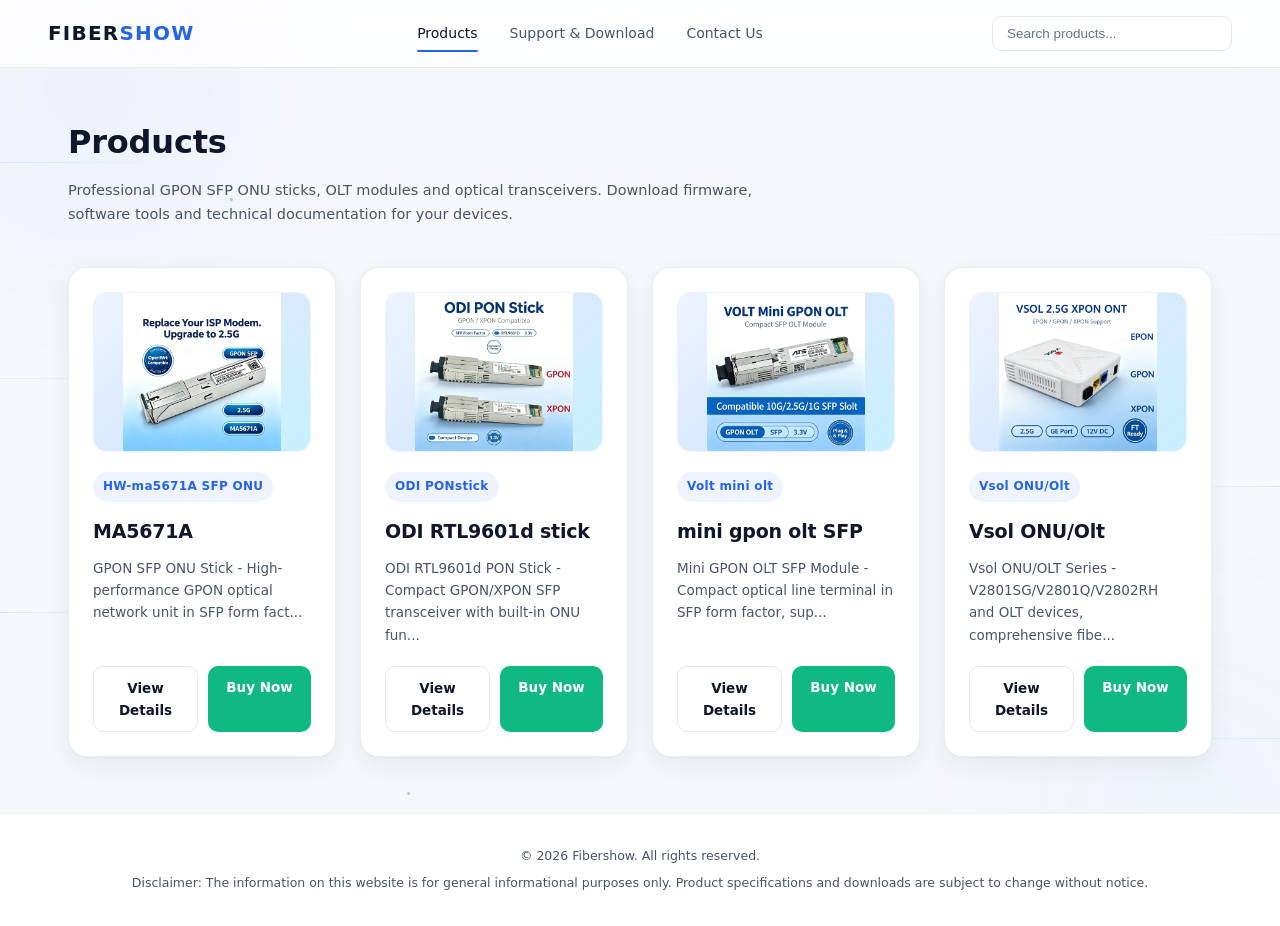
==== index.html @ d27d1569 "Update index.html" ====
<!DOCTYPE html>
<html lang="en">
<head>
    <meta charset="UTF-8" />
    <meta name="viewport" content="width=device-width, initial-scale=1.0" />
    <title>Fibershow - Optical Networking Products & Downloads</title>
    <meta name="description" content="Fibershow provides high-performance optical networking equipment, GPON SFP ONU sticks, OLT modules, firmware, software tools and technical documentation." />
    <meta name="keywords" content="GPON, SFP ONU, OLT, optical network, fiber optic, MA5671A, ODI, VOLT, Vsol" />
    <link rel="stylesheet" href="style.css" />
</head>

<body>
    <div class="fiber-bg">
        <div class="fiber-line line-1"></div>
        <div class="fiber-line line-2"></div>
        <div class="fiber-line line-3"></div>
        <div class="fiber-line line-4"></div>
        <div class="fiber-line line-5"></div>
        <div class="fiber-line line-6"></div>
        <div class="flash-dot dot-1"></div>
        <div class="flash-dot dot-2"></div>
        <div class="flash-dot dot-3"></div>
        <div class="flash-dot dot-4"></div>
        <div class="flash-dot dot-5"></div>
        <div class="flash-dot dot-6"></div>
        <div class="flash-dot dot-7"></div>
        <div class="flash-dot dot-8"></div>
    </div>

    <header>
        <div class="logo">FIBER<span>SHOW</span></div>
        <nav>
            <a onclick="switchView('products')" id="nav-products" class="active">Products</a>
            <a onclick="switchView('support')" id="nav-support">Support & Download</a>
            <a onclick="switchView('contact')" id="nav-contact">Contact Us</a>
        </nav>
        <div class="header-search-wrap">
            <input type="text" id="product-search" class="search-bar" placeholder="Search products..." />
        </div>
    </header>

    <main>
        <section id="view-products" class="view-section active">
            <div class="page-title-block">
                <h1>Products</h1>
                <p>Professional GPON SFP ONU sticks, OLT modules and optical transceivers. Download firmware, software tools and technical documentation for your devices.</p>
            </div>
            <div id="product-grid" class="product-grid"></div>
        </section>

        <section id="view-support" class="view-section">
            <div class="page-title-block">
                <h1>Support & Downloads</h1>
                <p>Access firmware updates, drivers, manuals, and technical documentation for your devices.</p>
            </div>
            <div id="support-grid" class="support-grid"></div>
        </section>

        <section id="view-contact" class="view-section">
            <div class="page-title-block">
                <h1>Contact Us</h1>
                <p>For business inquiries, technical support, or after-sales service, please reach out through the following channels.</p>
            </div>
            <div class="contact-container">
                <div class="contact-block">
                    <h3>Technical Support</h3>
                    <p>Email: <a href="mailto:1154246242@qq.com">1154246242@qq.com</a></p>
                </div>
                <div class="contact-block">
                    <h3>Business & Sales</h3>
                    <p>Email: <a href="mailto:896884964@qq.com">896884964@qq.com</a></p>
                    <!<p>WhatsApp: water9626</p>>
                    <p>Working hours: Mon-Fri, 9:00 AM - 6:00 PM (UTC+8)</p>
                </div>
            </div>
        </section>
    </main>

    <div class="modal-overlay" id="product-modal" onclick="closeModalOnOverlay(event)">
        <div class="modal">
            <div class="modal-header">
                <div>
                    <h2 id="modal-title"></h2>
                    <span class="modal-category" id="modal-category"></span>
                </div>
                <button class="modal-close" onclick="closeModal()">✕</button>
            </div>
            <div class="modal-body" id="modal-body"></div>
        </div>
    </div>

    <button class="back-to-top" id="backToTop" onclick="window.scrollTo({top:0,behavior:'smooth'})">↑</button>

    <footer>
        <p>&copy; 2026 Fibershow. All rights reserved.</p>
        <p>Disclaimer: The information on this website is for general informational purposes only. Product specifications and downloads are subject to change without notice.</p>
    </footer>

    <script src="script.js"></script>
</body>
</html>
---- style.css ----
:root {
    --bg-page: #ffffff;
    --bg-page-2: #f5f7fb;
    --card-bg: #ffffff;
    --card-border: rgba(226, 232, 240, 0.8);
    --text-main: #0f172a;
    --text-muted: #475569;
    --text-small: #64748b;
    --accent-blue: #2563eb;
    --accent-blue-hover: #1d4ed8;
    --accent-cyan: #06b6d4;
    --accent-green: #10b981;
    --accent-green-hover: #059669;
    --header-bg: rgba(255, 255, 255, 0.82);
    --shadow-card: 0 1px 2px rgba(15, 23, 42, 0.04), 0 8px 24px rgba(15, 23, 42, 0.06);
    --shadow-hover: 0 10px 30px rgba(37, 99, 235, 0.12);
}

* { margin: 0; padding: 0; box-sizing: border-box; }

body {
    font-family: system-ui, -apple-system, sans-serif;
    background: var(--bg-page-2);
    color: var(--text-main);
    line-height: 1.65;
    min-height: 100vh;
    display: flex;
    flex-direction: column;
    overflow-x: hidden;
}

.fiber-bg {
    position: fixed;
    inset: 0;
    z-index: -1;
    pointer-events: none;
    overflow: hidden;
}

.fiber-bg::before,
.fiber-bg::after {
    content: "";
    position: absolute;
    width: 420px;
    height: 420px;
    border-radius: 50%;
    filter: blur(110px);
    opacity: 0.08;
}
.fiber-bg::before {
    background: radial-gradient(circle, var(--accent-blue), transparent 65%);
    top: -120px; left: -120px;
}
.fiber-bg::after {
    background: radial-gradient(circle, var(--accent-cyan), transparent 65%);
    bottom: -120px; right: -120px;
}

.fiber-line {
    position: absolute;
    height: 1px;
    border-radius: 2px;
    opacity: 0.12;
    background: linear-gradient(90deg, transparent, var(--accent-blue), transparent);
    animation: fiberFlash 6s ease-in-out infinite;
}
.fiber-line.line-1 { top: 18%; left: -180px; width: 340px; animation-delay: 0s; }
.fiber-line.line-2 { top: 42%; left: -120px; width: 280px; opacity: 0.08; animation-delay: 1.2s; }
.fiber-line.line-3 { top: 68%; left: -160px; width: 320px; animation-delay: 2.4s; }
.fiber-line.line-4 { top: 26%; right: -200px; width: 300px; opacity: 0.09; animation-delay: 0.6s; }
.fiber-line.line-5 { top: 54%; right: -140px; width: 260px; animation-delay: 1.8s; }
.fiber-line.line-6 { top: 82%; right: -180px; width: 340px; opacity: 0.1; animation-delay: 3s; }

@keyframes fiberFlash {
    0%, 100% { opacity: 0.06; transform: scaleX(0.9); }
    50% { opacity: 0.18; transform: scaleX(1.08); }
}

.flash-dot {
    position: absolute;
    width: 3px;
    height: 3px;
    border-radius: 50%;
    background: var(--accent-blue);
    opacity: 0.35;
    box-shadow: 0 0 10px rgba(37, 99, 235, 0.4);
    animation: dotFlash 4s ease-in-out infinite;
}
.flash-dot.dot-1 { top: 22%; left: 18%; animation-delay: 0s; }
.flash-dot.dot-2 { top: 46%; left: 42%; background: var(--accent-cyan); box-shadow: 0 0 10px rgba(6, 182, 212, 0.4); animation-delay: 0.8s; }
.flash-dot.dot-3 { top: 72%; left: 66%; background: var(--accent-blue); animation-delay: 1.6s; }
.flash-dot.dot-4 { top: 34%; right: 22%; background: var(--accent-green); box-shadow: 0 0 10px rgba(16, 185, 129, 0.4); animation-delay: 2.4s; }
.flash-dot.dot-5 { top: 60%; right: 44%; background: var(--accent-cyan); animation-delay: 1.2s; }
.flash-dot.dot-6 { top: 88%; right: 68%; background: var(--accent-blue); animation-delay: 2s; }
.flash-dot.dot-7 { top: 30%; left: 32%; background: var(--accent-green); animation-delay: 0.4s; }
.flash-dot.dot-8 { top: 58%; left: 54%; background: var(--accent-blue); animation-delay: 2.8s; }

@keyframes dotFlash {
    0%, 100% { transform: scale(0.6); opacity: 0.2; }
    50% { transform: scale(1.3); opacity: 0.55; }
}

a { color: var(--accent-blue); text-decoration: none; transition: color 0.2s ease; }
a:hover { color: var(--accent-blue-hover); }

header {
    display: grid;
    grid-template-columns: 140px 1fr 240px;
    align-items: center;
    gap: 24px;
    padding: 16px 48px;
    background: var(--header-bg);
    backdrop-filter: blur(14px);
    border-bottom: 1px solid rgba(226, 232, 240, 0.9);
    position: sticky;
    top: 0;
    z-index: 1000;
}
.logo {
    font-weight: 700;
    font-size: 20px;
    letter-spacing: 1.2px;
    color: var(--text-main);
}
.logo span { color: var(--accent-blue); }

nav { display: flex; justify-content: center; gap: 32px; }
nav a {
    font-weight: 500;
    font-size: 14px;
    color: var(--text-muted);
    cursor: pointer;
    position: relative;
    padding: 6px 0;
}
nav a:hover { color: var(--text-main); }
nav a.active { color: var(--text-main); }
nav a.active::after {
    content: "";
    position: absolute;
    left: 0; bottom: -1px;
    width: 100%;
    height: 2px;
    background: var(--accent-blue);
    border-radius: 2px;
}

.header-search-wrap { width: 100%; }
.search-bar {
    width: 100%;
    padding: 9px 14px;
    background: #ffffff;
    border: 1px solid #e2e8f0;
    border-radius: 10px;
    color: var(--text-main);
    font-size: 13.5px;
    transition: all 0.2s ease;
}
.search-bar::placeholder { color: var(--text-small); }
.search-bar:focus {
    outline: none;
    border-color: var(--accent-blue);
    box-shadow: 0 0 0 3px rgba(37, 99, 235, 0.12);
}

main {
    flex: 1;
    padding: 48px 48px 56px;
    max-width: 1240px;
    margin: 0 auto;
    width: 100%;
}
.view-section { display: none; animation: fadeIn 0.3s ease both; }
.view-section.active { display: block; }
@keyframes fadeIn {
    from { opacity: 0; transform: translateY(6px); }
    to { opacity: 1; transform: translateY(0); }
}

h1, h2, h3 { color: var(--text-main); letter-spacing: -0.2px; }
h1 { font-size: 32px; font-weight: 700; margin-bottom: 10px; }
h2 { font-size: 18px; font-weight: 600; margin-bottom: 8px; }
h3 { font-size: 14px; font-weight: 600; margin-bottom: 10px; color: var(--text-main); }
p { color: var(--text-muted); margin-bottom: 24px; font-size: 14.5px; }

.page-title-block { margin-bottom: 40px; }
.page-title-block p { max-width: 720px; }

.product-grid {
    display: grid;
    grid-template-columns: repeat(4, 1fr);
    gap: 24px;
}
.card {
    background: var(--card-bg);
    border: 1px solid var(--card-border);
    border-radius: 18px;
    box-shadow: var(--shadow-card);
    padding: 24px;
    display: flex;
    flex-direction: column;
    transition: all 0.35s ease;
}
.card:hover {
    transform: translateY(-4px);
    border-color: rgba(37, 99, 235, 0.25);
    box-shadow: var(--shadow-hover);
}
.card-img-wrap {
    width: 100%;
    height: 160px;
    border-radius: 14px;
    margin-bottom: 20px;
    overflow: hidden;
    border: 1px solid #eef2ff;
    position: relative;
    background: linear-gradient(135deg, #eef4ff 0%, #dbeafe 45%, #c7f0ff 100%);
    display: flex;
    align-items: center;
    justify-content: center;
}
.card-img-wrap img {
    width: 100%;
    height: 100%;
    object-fit: contain;
}
.card .category {
    font-size: 12px;
    font-weight: 600;
    color: var(--accent-blue);
    background: rgba(37, 99, 235, 0.08);
    padding: 5px 10px;
    border-radius: 999px;
    width: fit-content;
    margin-bottom: 14px;
    letter-spacing: 0.3px;
}
.card h2 { font-size: 19px; margin-bottom: 10px; }
.card .desc {
    color: var(--text-muted);
    font-size: 13.5px;
    flex: 1;
    margin-bottom: 20px;
    line-height: 1.65;
}
.card-btn-row {
    display: flex;
    gap: 10px;
}
.card .btn {
    display: inline-block;
    padding: 10px 14px;
    border-radius: 10px;
    font-weight: 600;
    font-size: 13.5px;
    text-align: center;
    transition: all 0.25s ease;
    cursor: pointer;
    border: none;
    flex: 1;
}
.card .btn-primary {
    background: #ffffff;
    color: var(--text-main);
    border: 1px solid #e2e8f0;
}
.card .btn-primary:hover {
    border-color: var(--accent-blue);
    color: var(--accent-blue);
}
.card .btn-buy {
    background: var(--accent-green);
    color: #ffffff;
}
.card .btn-buy:hover {
    background: var(--accent-green-hover);
    box-shadow: 0 8px 20px rgba(16, 185, 129, 0.25);
}
.no-result {
    text-align: center;
    padding: 56px 20px;
    color: var(--text-small);
    font-size: 14.5px;
    grid-column: 1 / -1;
}

.support-grid {
    display: grid;
    grid-template-columns: repeat(auto-fit, minmax(360px, 1fr));
    gap: 24px;
}
.support-item {
    background: var(--card-bg);
    border: 1px solid var(--card-border);
    border-radius: 18px;
    box-shadow: var(--shadow-card);
    padding: 28px;
    transition: all 0.3s ease;
}
.support-item:hover {
    border-color: rgba(37, 99, 235, 0.22);
    box-shadow: var(--shadow-hover);
}
.support-item .support-meta {
    font-size: 12.5px;
    color: var(--text-small);
    margin-bottom: 18px;
    line-height: 1.6;
}
.support-item ul { list-style: none; }
.support-item li {
    padding: 11px 0;
    font-size: 13.5px;
    border-bottom: 1px dashed #e2e8f0;
    display: flex;
    justify-content: space-between;
    align-items: center;
    gap: 12px;
}
.support-item li:last-child { border-bottom: none; }
.support-item li .link-text {
    flex: 1;
    display: flex;
    align-items: center;
    gap: 8px;
    min-width: 0;
}
.support-item li .link-text a {
    color: var(--text-muted);
    overflow: hidden;
    text-overflow: ellipsis;
    white-space: nowrap;
}
.support-item li .link-text a:hover { color: var(--accent-blue); }
.res-count {
    flex-shrink: 0;
    font-size: 11px;
    font-weight: 600;
    color: var(--accent-green);
    background: rgba(16, 185, 129, 0.08);
    padding: 4px 9px;
    border-radius: 999px;
    white-space: nowrap;
}

.modal-overlay {
    display: none;
    position: fixed;
    inset: 0;
    background: rgba(15, 23, 42, 0.45);
    backdrop-filter: blur(4px);
    z-index: 2000;
    align-items: center;
    justify-content: center;
    padding: 20px;
    animation: fadeIn 0.2s ease both;
}
.modal-overlay.active { display: flex; }
.modal {
    background: #ffffff;
    border-radius: 20px;
    width: 100%;
    max-width: 640px;
    max-height: 86vh;
    overflow-y: auto;
    box-shadow: 0 30px 80px rgba(15, 23, 42, 0.18);
    animation: modalSlide 0.25s cubic-bezier(0.4, 0, 0.2, 1);
}
@keyframes modalSlide {
    from { opacity: 0; transform: translateY(14px) scale(0.98); }
    to { opacity: 1; transform: translateY(0) scale(1); }
}
.modal-header {
    padding: 24px 28px;
    border-bottom: 1px solid #f1f5f9;
    display: flex;
    justify-content: space-between;
    align-items: flex-start;
    gap: 16px;
    position: sticky;
    top: 0;
    background: #ffffff;
    border-radius: 20px 20px 0 0;
    z-index: 1;
}
.modal-header h2 { font-size: 21px; margin-bottom: 4px; }
.modal-header .modal-category {
    font-size: 12px;
    font-weight: 600;
    color: var(--accent-blue);
    background: rgba(37, 99, 235, 0.08);
    padding: 4px 10px;
    border-radius: 999px;
    display: inline-block;
}
.modal-close {
    flex-shrink: 0;
    width: 34px;
    height: 34px;
    border-radius: 10px;
    border: 1px solid #e2e8f0;
    background: #ffffff;
    color: var(--text-muted);
    cursor: pointer;
    font-size: 16px;
    display: flex;
    align-items: center;
    justify-content: center;
    transition: all 0.2s ease;
}
.modal-close:hover {
    background: #f8fafc;
    color: var(--text-main);
    border-color: #cbd5e1;
}
.modal-body { padding: 24px 28px 28px; }
.modal-desc {
    color: var(--text-muted);
    font-size: 14px;
    margin-bottom: 22px;
    line-height: 1.7;
}
.spec-table {
    width: 100%;
    border-collapse: collapse;
    margin-bottom: 24px;
    font-size: 13px;
}
.spec-table tr { border-bottom: 1px solid #f1f5f9; }
.spec-table td { padding: 10px 0; }
.spec-table td:first-child {
    color: var(--text-small);
    font-weight: 500;
    width: 40%;
}
.spec-table td:last-child {
    color: var(--text-main);
    font-weight: 600;
}
.modal-res-block { margin-bottom: 24px; }
.modal-res-block h3 {
    margin-bottom: 12px;
    padding-bottom: 8px;
    border-bottom: 1px solid #f1f5f9;
}
.modal-res-list { list-style: none; }
.modal-res-list li {
    padding: 10px 0;
    display: flex;
    justify-content: space-between;
    align-items: center;
    gap: 12px;
    border-bottom: 1px dashed #e2e8f0;
}
.modal-res-list li:last-child { border-bottom: none; }
.modal-res-link {
    display: flex;
    align-items: center;
    gap: 8px;
    color: var(--text-muted);
}
.modal-res-link:hover { color: var(--accent-blue); }

.contact-container { max-width: 640px; margin: 0 auto; }
.contact-block {
    background: var(--card-bg);
    border: 1px solid var(--card-border);
    border-radius: 18px;
    box-shadow: var(--shadow-card);
    padding: 28px;
    margin-bottom: 24px;
}
.contact-block h3 { font-size: 17px; margin-bottom: 12px; }
.contact-block p { font-size: 14px; color: var(--text-muted); margin-bottom: 8px; }

footer {
    padding: 32px 48px;
    text-align: center;
    font-size: 12.5px;
    color: var(--text-small);
    background: #ffffff;
    border-top: 1px solid #eef2f7;
}
footer p { margin-bottom: 6px; font-size: 12.5px; }
footer p:last-child { margin-bottom: 0; }

.back-to-top {
    position: fixed;
    bottom: 28px;
    right: 28px;
    width: 42px;
    height: 42px;
    border-radius: 12px;
    background: var(--text-main);
    color: #fff;
    border: none;
    cursor: pointer;
    font-size: 16px;
    display: flex;
    align-items: center;
    justify-content: center;
    box-shadow: 0 8px 24px rgba(15, 23, 42, 0.18);
    transition: all 0.3s ease;
    opacity: 0;
    visibility: hidden;
    transform: translateY(10px);
    z-index: 999;
}
.back-to-top.visible {
    opacity: 1;
    visibility: visible;
    transform: translateY(0);
}
.back-to-top:hover {
    background: var(--accent-blue);
    transform: translateY(-3px);
}

@media (max-width: 1100px) {
    header {
        grid-template-columns: 1fr;
        gap: 14px;
        padding: 14px 28px;
    }
    .logo { text-align: center; }
    nav { gap: 28px; }
    .header-search-wrap { max-width: 460px; margin: 0 auto; }
    main { padding: 36px 28px 44px; }
    .product-grid { grid-template-columns: repeat(3, 1fr); gap: 22px; }
}

@media (max-width: 768px) {
    header { padding: 12px 20px; }
    nav { flex-wrap: wrap; gap: 20px; justify-content: center; }
    nav a { font-size: 13.5px; }
    main { padding: 28px 20px 36px; }
    h1 { font-size: 28px; }
    .product-grid { grid-template-columns: repeat(2, 1fr); gap: 18px; }
    .card { padding: 22px; }
    .card-img-wrap { height: 144px; }
    .card h2 { font-size: 18px; }
    .support-grid { grid-template-columns: 1fr; gap: 22px; }
    .support-item { padding: 24px; }
    .contact-container { width: 100%; }
    footer { padding: 28px 20px; }
    .modal { max-height: 90vh; }
    .modal-header, .modal-body { padding-left: 22px; padding-right: 22px; }
    .back-to-top { bottom: 20px; right: 20px; width: 40px; height: 40px; }
}

@media (max-width: 480px) {
    .product-grid { grid-template-columns: 1fr; }
    h1 { font-size: 24px; }
    .card { padding: 20px; }
    .card-img-wrap { height: 136px; }
    .card-btn-row { flex-direction: column; }
    .support-item li { flex-direction: column; align-items: flex-start; gap: 6px; }
}
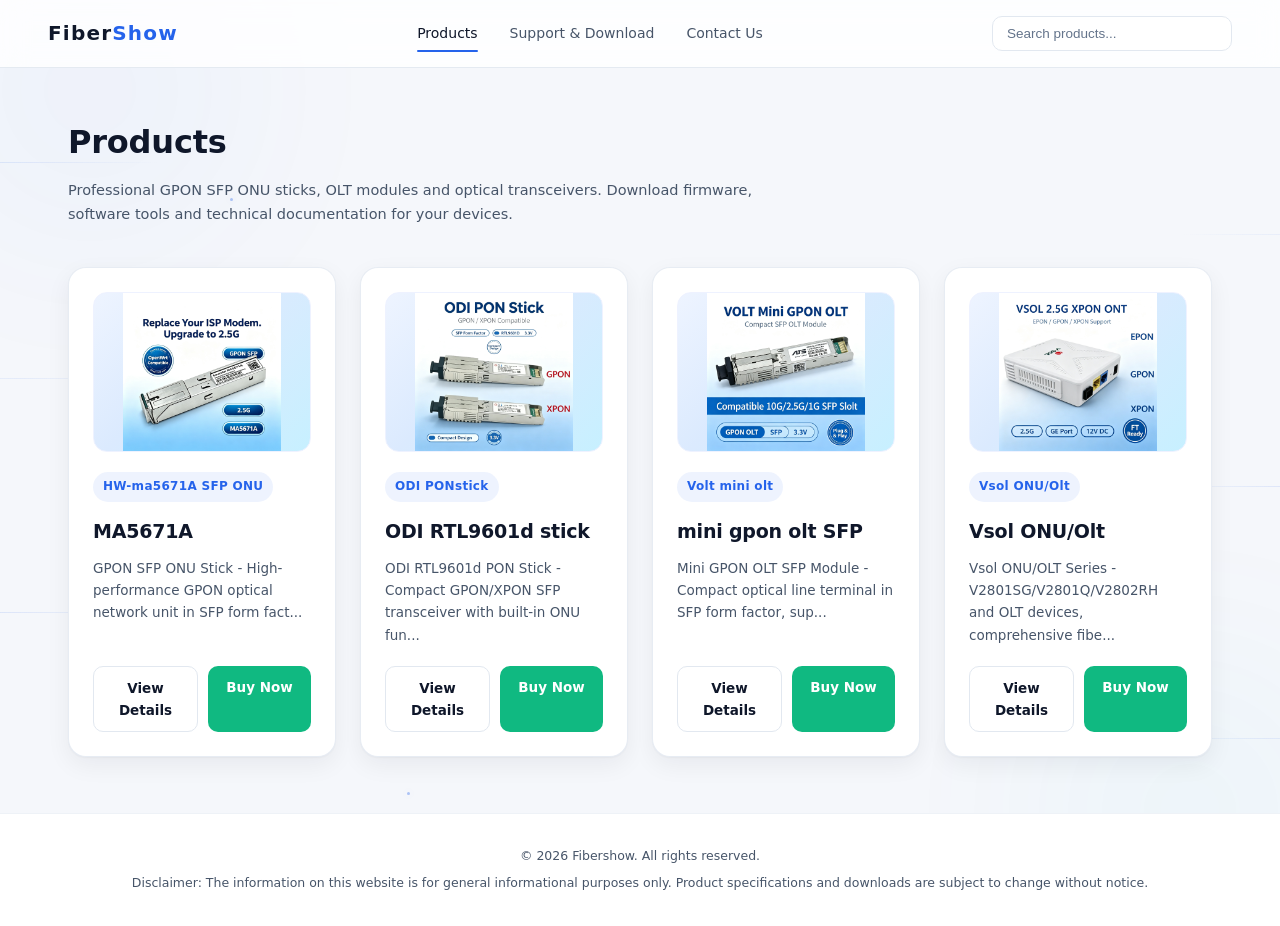
==== commit be84e487: "Update index.html" ====
--- a/index.html
+++ b/index.html
@@ -28,7 +28,7 @@
     </div>
 
     <header>
-        <div class="logo">FIBER<span>SHOW</span></div>
+        <div class="logo">Fiber<span>Show</span></div>
         <nav>
             <a onclick="switchView('products')" id="nav-products" class="active">Products</a>
             <a onclick="switchView('support')" id="nav-support">Support & Download</a>
@@ -69,7 +69,7 @@
                 <div class="contact-block">
                     <h3>Business & Sales</h3>
                     <p>Email: <a href="mailto:896884964@qq.com">896884964@qq.com</a></p>
-                    <!<p>WhatsApp: water9626</p>>
+                    <p>WhatsApp: water9626</p>
                     <p>Working hours: Mon-Fri, 9:00 AM - 6:00 PM (UTC+8)</p>
                 </div>
             </div>
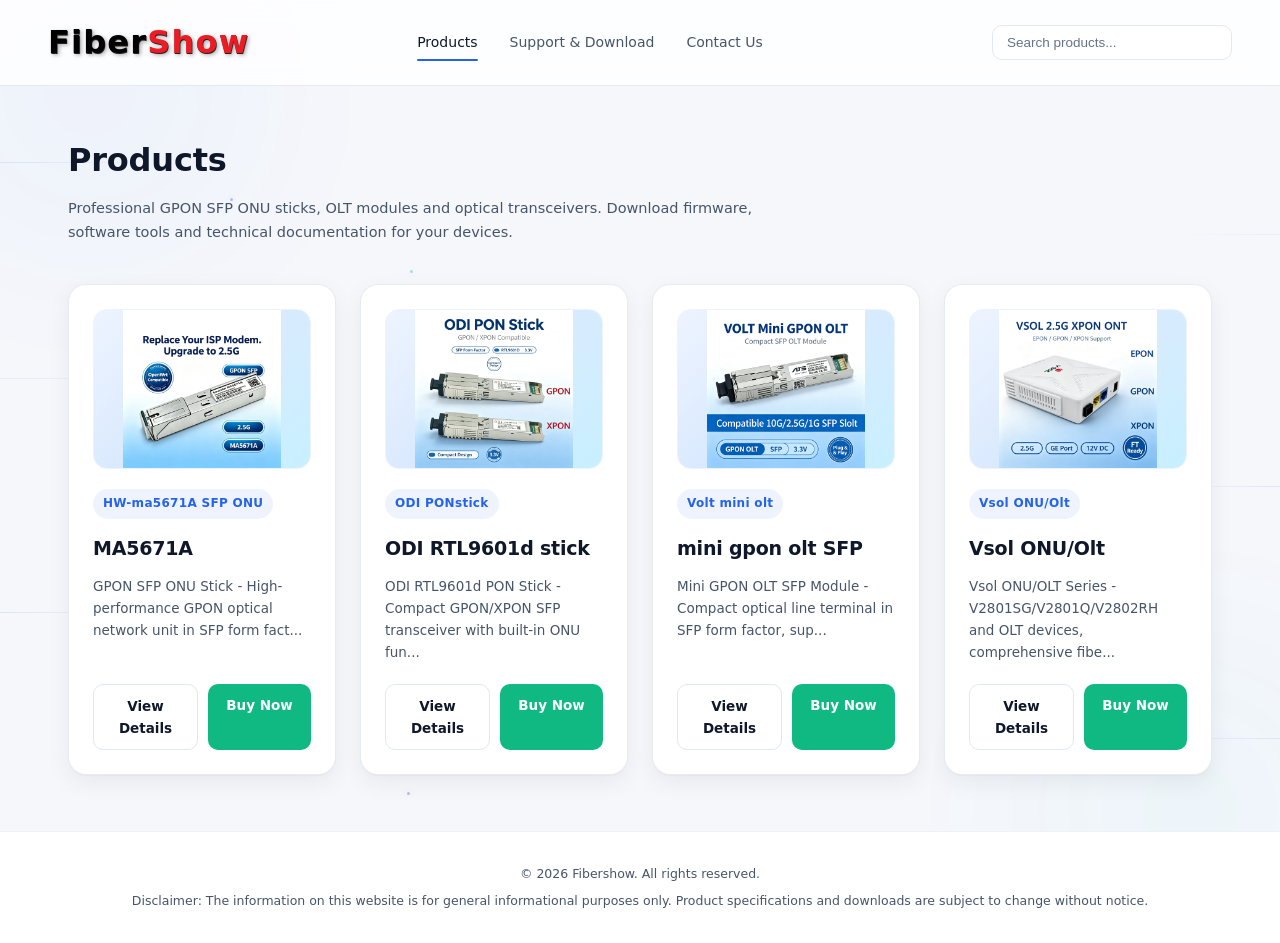
==== commit 119693c9: "Update index.html" ====
--- a/index.html
+++ b/index.html
@@ -8,7 +8,6 @@
     <meta name="keywords" content="GPON, SFP ONU, OLT, optical network, fiber optic, MA5671A, ODI, VOLT, Vsol" />
     <link rel="stylesheet" href="style.css" />
 </head>
-
 <body>
     <div class="fiber-bg">
         <div class="fiber-line line-1"></div>
@@ -26,7 +25,6 @@
         <div class="flash-dot dot-7"></div>
         <div class="flash-dot dot-8"></div>
     </div>
-
     <header>
         <div class="logo">Fiber<span>Show</span></div>
         <nav>
@@ -38,7 +36,6 @@
             <input type="text" id="product-search" class="search-bar" placeholder="Search products..." />
         </div>
     </header>
-
     <main>
         <section id="view-products" class="view-section active">
             <div class="page-title-block">
@@ -47,7 +44,6 @@
             </div>
             <div id="product-grid" class="product-grid"></div>
         </section>
-
         <section id="view-support" class="view-section">
             <div class="page-title-block">
                 <h1>Support & Downloads</h1>
@@ -55,7 +51,6 @@
             </div>
             <div id="support-grid" class="support-grid"></div>
         </section>
-
         <section id="view-contact" class="view-section">
             <div class="page-title-block">
                 <h1>Contact Us</h1>
@@ -75,7 +70,6 @@
             </div>
         </section>
     </main>
-
     <div class="modal-overlay" id="product-modal" onclick="closeModalOnOverlay(event)">
         <div class="modal">
             <div class="modal-header">
@@ -88,14 +82,11 @@
             <div class="modal-body" id="modal-body"></div>
         </div>
     </div>
-
     <button class="back-to-top" id="backToTop" onclick="window.scrollTo({top:0,behavior:'smooth'})">↑</button>
-
     <footer>
         <p>&copy; 2026 Fibershow. All rights reserved.</p>
         <p>Disclaimer: The information on this website is for general informational purposes only. Product specifications and downloads are subject to change without notice.</p>
     </footer>
-
     <script src="script.js"></script>
 </body>
 </html>
--- a/style.css
+++ b/style.css
@@ -15,9 +15,7 @@
     --shadow-card: 0 1px 2px rgba(15, 23, 42, 0.04), 0 8px 24px rgba(15, 23, 42, 0.06);
     --shadow-hover: 0 10px 30px rgba(37, 99, 235, 0.12);
 }
-
 * { margin: 0; padding: 0; box-sizing: border-box; }
-
 body {
     font-family: system-ui, -apple-system, sans-serif;
     background: var(--bg-page-2);
@@ -28,7 +26,6 @@
     flex-direction: column;
     overflow-x: hidden;
 }
-
 .fiber-bg {
     position: fixed;
     inset: 0;
@@ -36,7 +33,6 @@
     pointer-events: none;
     overflow: hidden;
 }
-
 .fiber-bg::before,
 .fiber-bg::after {
     content: "";
@@ -55,7 +51,6 @@
     background: radial-gradient(circle, var(--accent-cyan), transparent 65%);
     bottom: -120px; right: -120px;
 }
-
 .fiber-line {
     position: absolute;
     height: 1px;
@@ -70,12 +65,10 @@
 .fiber-line.line-4 { top: 26%; right: -200px; width: 300px; opacity: 0.09; animation-delay: 0.6s; }
 .fiber-line.line-5 { top: 54%; right: -140px; width: 260px; animation-delay: 1.8s; }
 .fiber-line.line-6 { top: 82%; right: -180px; width: 340px; opacity: 0.1; animation-delay: 3s; }
-
 @keyframes fiberFlash {
     0%, 100% { opacity: 0.06; transform: scaleX(0.9); }
     50% { opacity: 0.18; transform: scaleX(1.08); }
 }
-
 .flash-dot {
     position: absolute;
     width: 3px;
@@ -94,15 +87,12 @@
 .flash-dot.dot-6 { top: 88%; right: 68%; background: var(--accent-blue); animation-delay: 2s; }
 .flash-dot.dot-7 { top: 30%; left: 32%; background: var(--accent-green); animation-delay: 0.4s; }
 .flash-dot.dot-8 { top: 58%; left: 54%; background: var(--accent-blue); animation-delay: 2.8s; }
-
 @keyframes dotFlash {
     0%, 100% { transform: scale(0.6); opacity: 0.2; }
     50% { transform: scale(1.3); opacity: 0.55; }
 }
-
 a { color: var(--accent-blue); text-decoration: none; transition: color 0.2s ease; }
 a:hover { color: var(--accent-blue-hover); }
-
 header {
     display: grid;
     grid-template-columns: 140px 1fr 240px;
@@ -116,14 +106,27 @@
     top: 0;
     z-index: 1000;
 }
+/* ========== 修改后的LOGO样式 ========== */
 .logo {
-    font-weight: 700;
-    font-size: 20px;
+    font-weight: 900;
+    font-size: 32px;
     letter-spacing: 1.2px;
-    color: var(--text-main);
-}
-.logo span { color: var(--accent-blue); }
-
+    color: #000000;
+    /* 3D立体浮雕阴影，模拟图片圆润凸起效果 */
+    text-shadow:
+        0.5px 0.5px 0 #222,
+        1px 1px 0 rgba(0,0,0,0.2),
+        2px 2px 4px rgba(0,0,0,0.35);
+    cursor: pointer;
+    transition: transform 0.25s ease;
+}
+.logo span {
+    color: #ed1c24;
+}
+.logo:hover {
+    transform: translateY(-2px);
+}
+/* ===================================== */
 nav { display: flex; justify-content: center; gap: 32px; }
 nav a {
     font-weight: 500;
@@ -144,7 +147,6 @@
     background: var(--accent-blue);
     border-radius: 2px;
 }
-
 .header-search-wrap { width: 100%; }
 .search-bar {
     width: 100%;
@@ -162,7 +164,6 @@
     border-color: var(--accent-blue);
     box-shadow: 0 0 0 3px rgba(37, 99, 235, 0.12);
 }
-
 main {
     flex: 1;
     padding: 48px 48px 56px;
@@ -176,16 +177,13 @@
     from { opacity: 0; transform: translateY(6px); }
     to { opacity: 1; transform: translateY(0); }
 }
-
 h1, h2, h3 { color: var(--text-main); letter-spacing: -0.2px; }
 h1 { font-size: 32px; font-weight: 700; margin-bottom: 10px; }
 h2 { font-size: 18px; font-weight: 600; margin-bottom: 8px; }
 h3 { font-size: 14px; font-weight: 600; margin-bottom: 10px; color: var(--text-main); }
 p { color: var(--text-muted); margin-bottom: 24px; font-size: 14.5px; }
-
 .page-title-block { margin-bottom: 40px; }
 .page-title-block p { max-width: 720px; }
-
 .product-grid {
     display: grid;
     grid-template-columns: repeat(4, 1fr);
@@ -283,7 +281,6 @@
     font-size: 14.5px;
     grid-column: 1 / -1;
 }
-
 .support-grid {
     display: grid;
     grid-template-columns: repeat(auto-fit, minmax(360px, 1fr));
@@ -342,7 +339,6 @@
     border-radius: 999px;
     white-space: nowrap;
 }
-
 .modal-overlay {
     display: none;
     position: fixed;
@@ -460,7 +456,6 @@
     color: var(--text-muted);
 }
 .modal-res-link:hover { color: var(--accent-blue); }
-
 .contact-container { max-width: 640px; margin: 0 auto; }
 .contact-block {
     background: var(--card-bg);
@@ -472,7 +467,6 @@
 }
 .contact-block h3 { font-size: 17px; margin-bottom: 12px; }
 .contact-block p { font-size: 14px; color: var(--text-muted); margin-bottom: 8px; }
-
 footer {
     padding: 32px 48px;
     text-align: center;
@@ -483,7 +477,6 @@
 }
 footer p { margin-bottom: 6px; font-size: 12.5px; }
 footer p:last-child { margin-bottom: 0; }
-
 .back-to-top {
     position: fixed;
     bottom: 28px;
@@ -515,7 +508,6 @@
     background: var(--accent-blue);
     transform: translateY(-3px);
 }
-
 @media (max-width: 1100px) {
     header {
         grid-template-columns: 1fr;
@@ -528,7 +520,6 @@
     main { padding: 36px 28px 44px; }
     .product-grid { grid-template-columns: repeat(3, 1fr); gap: 22px; }
 }
-
 @media (max-width: 768px) {
     header { padding: 12px 20px; }
     nav { flex-wrap: wrap; gap: 20px; justify-content: center; }
@@ -547,7 +538,6 @@
     .modal-header, .modal-body { padding-left: 22px; padding-right: 22px; }
     .back-to-top { bottom: 20px; right: 20px; width: 40px; height: 40px; }
 }
-
 @media (max-width: 480px) {
     .product-grid { grid-template-columns: 1fr; }
     h1 { font-size: 24px; }
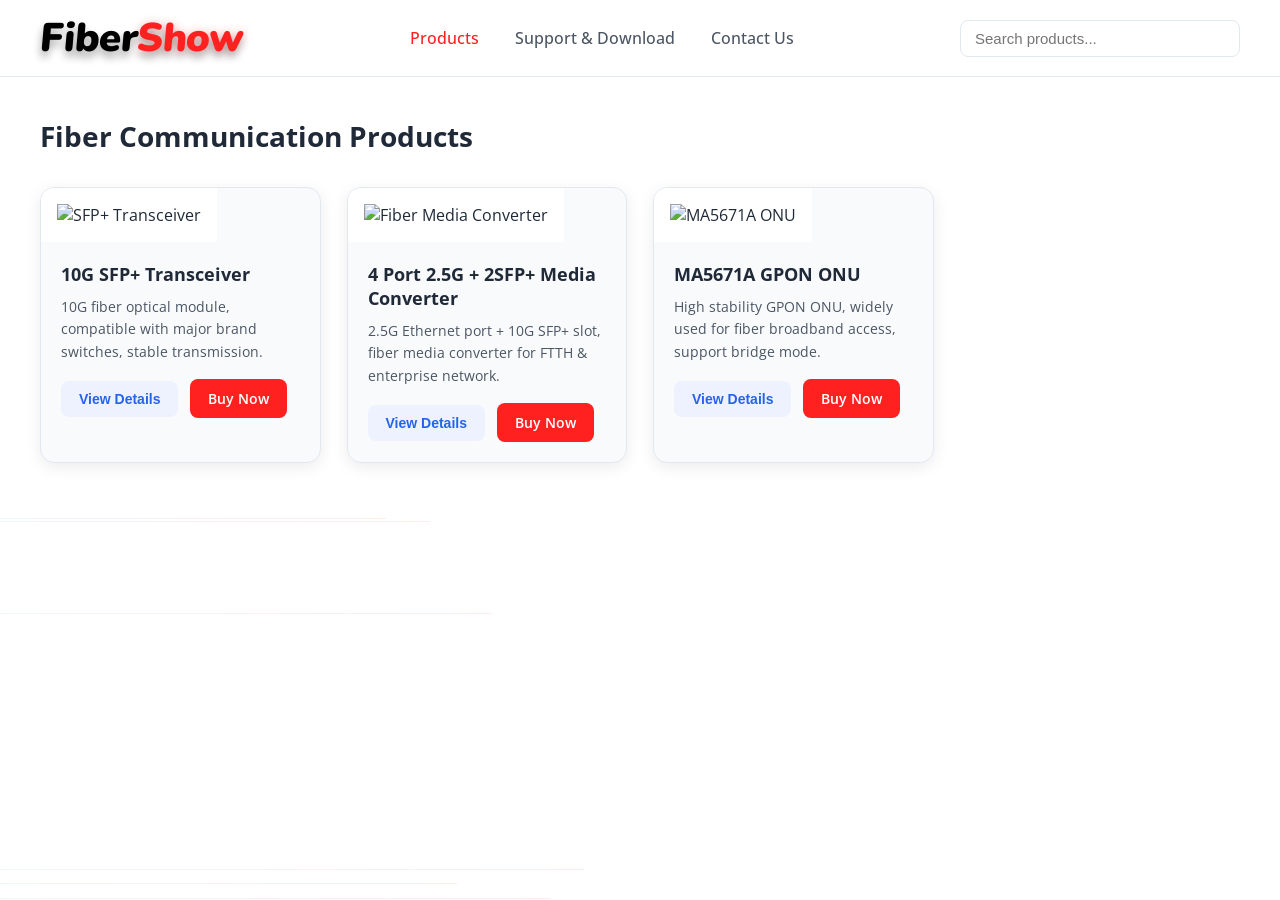
==== commit b5482deb: "Update index.html" ====
--- a/index.html
+++ b/index.html
@@ -1,92 +1,350 @@
 <!DOCTYPE html>
 <html lang="en">
 <head>
-    <meta charset="UTF-8" />
-    <meta name="viewport" content="width=device-width, initial-scale=1.0" />
-    <title>Fibershow - Optical Networking Products & Downloads</title>
-    <meta name="description" content="Fibershow provides high-performance optical networking equipment, GPON SFP ONU sticks, OLT modules, firmware, software tools and technical documentation." />
-    <meta name="keywords" content="GPON, SFP ONU, OLT, optical network, fiber optic, MA5671A, ODI, VOLT, Vsol" />
-    <link rel="stylesheet" href="style.css" />
+    <meta charset="UTF-8">
+    <meta name="viewport" content="width=device-width, initial-scale=1.0">
+    <title>Fibershow | Fiber Communication Products</title>
+    <!-- 免费商用无版权字体 Nunito，圆润粗体，更贴近logo圆润笔画，Google Font开源可商用 -->
+    <link rel="preconnect" href="https://fonts.googleapis.com">
+    <link rel="preconnect" href="https://fonts.gstatic.com" crossorigin>
+    <link href="https://fonts.googleapis.com/css2?family=Nunito:wght@800;900&family=Open+Sans:wght@400;500;600;700&display=swap" rel="stylesheet">
+    <style>
+        :root {
+            --primary: #ff2020;
+            --text-main: #1f2937;
+            --text-secondary: #4b5563;
+            --bg-page: #ffffff;
+            --bg-card: #f8fafc;
+            --border-color: #e2e8f0;
+            --shadow: 0 4px 16px rgba(0,0,0,0.08);
+        }
+        *{
+            margin:0;
+            padding:0;
+            box-sizing:border-box;
+        }
+        body{
+            font-family: "Open Sans", system-ui, sans-serif;
+            background-color: var(--bg-page);
+            color: var(--text-main);
+            overflow-x:hidden;
+        }
+        /* 光纤动态背景线条 */
+        .bg-fiber-lines{
+            position:fixed;
+            top:0;
+            left:0;
+            width:100%;
+            height:100%;
+            z-index:-1;
+            opacity:0.08;
+        }
+        .fiber-line{
+            position:absolute;
+            background:linear-gradient(90deg,#3b82f6,var(--primary));
+            height:1px;
+            animation: fiberMove 14s linear infinite;
+        }
+        @keyframes fiberMove{
+            0%{transform:translateX(-120%);}
+            100%{transform:translateX(120%);}
+        }
+        /* 顶部导航栏 */
+        header{
+            display:grid;
+            grid-template-columns: auto 1fr 280px;
+            align-items:center;
+            padding:18px 40px;
+            border-bottom:1px solid var(--border-color);
+            background:#fff;
+            position:sticky;
+            top:0;
+            z-index:99;
+        }
+        /* ========== 【新版LOGO 匹配参考图片】 ========== */
+        .logo {
+            display: inline-block;
+            font-family: "Nunito", "Arial Rounded MT Bold", "Helvetica Rounded", sans-serif;
+            font-weight: 900;
+            font-size: 40px;
+            line-height: 1;
+            letter-spacing: -0.5px;
+            transform: skewX(-5deg);
+            color: #000000;
+            text-decoration: none;
+            cursor: pointer;
+            /* 柔和底部弥散阴影，去掉硬台阶 */
+            text-shadow: 0 6px 8px rgba(0,0,0,0.32);
+            transition: transform 0.22s ease;
+        }
+        .logo span {
+            color: #ff2020;
+            /* 红色文字增加淡淡的红色外发光，还原原图红色光晕效果 */
+            text-shadow: 
+                0 6px 8px rgba(0,0,0,0.32),
+                0 0 10px rgba(255,32,32,0.25);
+        }
+        .logo:hover{
+            transform: skewX(-5deg) translateY(-2px);
+        }
+        nav{
+            display:flex;
+            justify-content:center;
+            gap:36px;
+        }
+        nav a{
+            text-decoration:none;
+            color:var(--text-secondary);
+            font-weight:500;
+            font-size:16px;
+            transition:color 0.2s;
+        }
+        nav a.active,nav a:hover{
+            color:var(--primary);
+        }
+        .search-bar{
+            width:100%;
+            padding:9px 14px;
+            border:1px solid var(--border-color);
+            border-radius:8px;
+            font-size:15px;
+        }
+        .container{
+            max-width:1400px;
+            margin:0 auto;
+            padding:40px;
+        }
+        .section-title{
+            font-size:28px;
+            margin-bottom:32px;
+            color:var(--text-main);
+        }
+        /* 产品卡片 */
+        .product-grid{
+            display:grid;
+            grid-template-columns: repeat(auto-fill, minmax(280px,1fr));
+            gap:26px;
+        }
+        .product-card{
+            background:var(--bg-card);
+            border:1px solid var(--border-color);
+            border-radius:14px;
+            overflow:hidden;
+            box-shadow:var(--shadow);
+            transition: all 0.25s ease;
+        }
+        .product-card:hover{
+            transform:translateY(-4px);
+            box-shadow:0 8px 24px rgba(0,0,0,0.12);
+        }
+        .product-card img{
+            width:100%;
+            height:200px;
+            object-fit:contain;
+            padding:16px;
+            background:#fff;
+        }
+        .product-card-body{
+            padding:20px;
+        }
+        .product-card h3{
+            font-size:18px;
+            margin-bottom:10px;
+        }
+        .product-card p{
+            color:var(--text-secondary);
+            font-size:14px;
+            line-height:1.6;
+            margin-bottom:16px;
+        }
+        .btn{
+            display:inline-block;
+            padding:10px 18px;
+            border-radius:8px;
+            text-decoration:none;
+            font-weight:600;
+            font-size:14px;
+            cursor:pointer;
+        }
+        .btn-detail{
+            background:#eef2ff;
+            color:#2563eb;
+            border:none;
+            margin-right:8px;
+        }
+        .btn-buy{
+            background:var(--primary);
+            color:#fff;
+            border:none;
+        }
+        /* 弹窗样式 仅展示产品文字详情，无下载链接 */
+        .modal-overlay{
+            position:fixed;
+            inset:0;
+            background:rgba(0,0,0,0.45);
+            display:none;
+            align-items:center;
+            justify-content:center;
+            z-index:1000;
+        }
+        .modal{
+            background:#fff;
+            width:min(90%,700px);
+            border-radius:16px;
+            padding:32px;
+            box-shadow:0 10px 40px rgba(0,0,0,0.15);
+        }
+        .modal-close{
+            float:right;
+            border:none;
+            background:transparent;
+            font-size:26px;
+            cursor:pointer;
+            color:#666;
+        }
+        .modal h2{
+            margin-bottom:16px;
+        }
+        .modal p{
+            line-height:1.7;
+            color:var(--text-secondary);
+        }
+        /* 页面切换视图 */
+        .view{
+            display:none;
+        }
+        .view.active{
+            display:block;
+        }
+        /* 响应式适配 */
+        @media (max-width:1100px){
+            header{
+                grid-template-columns:1fr;
+                gap:16px;
+                padding:16px 24px;
+            }
+            .logo{
+                text-align:center;
+                font-size:36px;
+            }
+            nav{
+                gap:24px;
+            }
+        }
+        @media (max-width:768px){
+            .logo{
+                font-size:32px;
+            }
+            .container{
+                padding:24px 16px;
+            }
+            nav{
+                gap:16px;
+            }
+        }
+    </style>
 </head>
 <body>
-    <div class="fiber-bg">
-        <div class="fiber-line line-1"></div>
-        <div class="fiber-line line-2"></div>
-        <div class="fiber-line line-3"></div>
-        <div class="fiber-line line-4"></div>
-        <div class="fiber-line line-5"></div>
-        <div class="fiber-line line-6"></div>
-        <div class="flash-dot dot-1"></div>
-        <div class="flash-dot dot-2"></div>
-        <div class="flash-dot dot-3"></div>
-        <div class="flash-dot dot-4"></div>
-        <div class="flash-dot dot-5"></div>
-        <div class="flash-dot dot-6"></div>
-        <div class="flash-dot dot-7"></div>
-        <div class="flash-dot dot-8"></div>
-    </div>
+    <!-- 动态光纤背景 -->
+    <div class="bg-fiber-lines" id="fiberBg"></div>
     <header>
-        <div class="logo">Fiber<span>Show</span></div>
+        <a href="#" class="logo">Fiber<span>Show</span></a>
         <nav>
             <a onclick="switchView('products')" id="nav-products" class="active">Products</a>
             <a onclick="switchView('support')" id="nav-support">Support & Download</a>
             <a onclick="switchView('contact')" id="nav-contact">Contact Us</a>
         </nav>
-        <div class="header-search-wrap">
-            <input type="text" id="product-search" class="search-bar" placeholder="Search products..." />
+        <div>
+            <input type="text" class="search-bar" placeholder="Search products...">
         </div>
     </header>
-    <main>
-        <section id="view-products" class="view-section active">
-            <div class="page-title-block">
-                <h1>Products</h1>
-                <p>Professional GPON SFP ONU sticks, OLT modules and optical transceivers. Download firmware, software tools and technical documentation for your devices.</p>
-            </div>
-            <div id="product-grid" class="product-grid"></div>
-        </section>
-        <section id="view-support" class="view-section">
-            <div class="page-title-block">
-                <h1>Support & Downloads</h1>
-                <p>Access firmware updates, drivers, manuals, and technical documentation for your devices.</p>
-            </div>
-            <div id="support-grid" class="support-grid"></div>
-        </section>
-        <section id="view-contact" class="view-section">
-            <div class="page-title-block">
-                <h1>Contact Us</h1>
-                <p>For business inquiries, technical support, or after-sales service, please reach out through the following channels.</p>
-            </div>
-            <div class="contact-container">
-                <div class="contact-block">
-                    <h3>Technical Support</h3>
-                    <p>Email: <a href="mailto:1154246242@qq.com">1154246242@qq.com</a></p>
+    <main class="container">
+        <!-- 产品页面 -->
+        <div id="products" class="view active">
+            <h2 class="section-title">Fiber Communication Products</h2>
+            <div class="product-grid">
+                <!-- 产品1，图片调用image文件夹内图片 -->
+                <div class="product-card">
+                    <img src="image/sfp-plus-transceiver.png" alt="SFP+ Transceiver">
+                    <div class="product-card-body">
+                        <h3>10G SFP+ Transceiver</h3>
+                        <p>10G fiber optical module, compatible with major brand switches, stable transmission.</p>
+                        <button class="btn btn-detail" onclick="openModal('10G SFP+ Transceiver','High performance 10G SFP+ optical transceiver, single mode / multimode optional, low power consumption, industrial grade stability, widely used in fiber communication, data center.')">View Details</button>
+                        <a href="https://your-buy-link.com" target="_blank" class="btn btn-buy">Buy Now</a>
+                    </div>
                 </div>
-                <div class="contact-block">
-                    <h3>Business & Sales</h3>
-                    <p>Email: <a href="mailto:896884964@qq.com">896884964@qq.com</a></p>
-                    <p>WhatsApp: water9626</p>
-                    <p>Working hours: Mon-Fri, 9:00 AM - 6:00 PM (UTC+8)</p>
+                <!-- 产品2 -->
+                <div class="product-card">
+                    <img src="image/fiber-media-converter.png" alt="Fiber Media Converter">
+                    <div class="product-card-body">
+                        <h3>4 Port 2.5G + 2SFP+ Media Converter</h3>
+                        <p>2.5G Ethernet port + 10G SFP+ slot, fiber media converter for FTTH & enterprise network.</p>
+                        <button class="btn btn-detail" onclick="openModal('4 Port 2.5G + 2SFP+ Media Converter','Enterprise grade fiber media converter, 4*2.5G copper port + 2*10G SFP+ slot, support auto negotiation, suitable for campus network, broadband access.')">View Details</button>
+                        <a href="https://your-buy-link.com" target="_blank" class="btn btn-buy">Buy Now</a>
+                    </div>
+                </div>
+                <!-- 产品3 -->
+                <div class="product-card">
+                    <img src="image/ma5671a.png" alt="MA5671A ONU">
+                    <div class="product-card-body">
+                        <h3>MA5671A GPON ONU</h3>
+                        <p>High stability GPON ONU, widely used for fiber broadband access, support bridge mode.</p>
+                        <button class="btn btn-detail" onclick="openModal('MA5671A GPON ONU','MA5671A GPON terminal, reliable receiving sensitivity, support bridge mode, for home and small business fiber access.')">View Details</button>
+                        <a href="https://your-buy-link.com" target="_blank" class="btn btn-buy">Buy Now</a>
+                    </div>
                 </div>
             </div>
-        </section>
+        </div>
+        <!-- Support & Download -->
+        <div id="support" class="view">
+            <h2 class="section-title">Support & Download</h2>
+            <p style="margin-bottom:20px;">Technical documents, firmware and user manuals for Fibershow products.</p>
+        </div>
+        <!-- Contact -->
+        <div id="contact" class="view">
+            <h2 class="section-title">Contact Us</h2>
+            <p>Email: contact@fibershow.com</p>
+            <p>WhatsApp: +86 13800138000</p>
+        </div>
     </main>
-    <div class="modal-overlay" id="product-modal" onclick="closeModalOnOverlay(event)">
+    <!-- 产品详情弹窗（纯文字，无下载链接） -->
+    <div class="modal-overlay" id="modalOverlay">
         <div class="modal">
-            <div class="modal-header">
-                <div>
-                    <h2 id="modal-title"></h2>
-                    <span class="modal-category" id="modal-category"></span>
-                </div>
-                <button class="modal-close" onclick="closeModal()">✕</button>
-            </div>
-            <div class="modal-body" id="modal-body"></div>
+            <button class="modal-close" onclick="closeModal()">&times;</button>
+            <h2 id="modalTitle"></h2>
+            <p id="modalContent"></p>
         </div>
     </div>
-    <button class="back-to-top" id="backToTop" onclick="window.scrollTo({top:0,behavior:'smooth'})">↑</button>
-    <footer>
-        <p>&copy; 2026 Fibershow. All rights reserved.</p>
-        <p>Disclaimer: The information on this website is for general informational purposes only. Product specifications and downloads are subject to change without notice.</p>
-    </footer>
-    <script src="script.js"></script>
+    <script>
+        // 生成光纤背景线条
+        const fiberBg = document.getElementById('fiberBg');
+        for(let i=0;i<6;i++){
+            const line = document.createElement('div');
+            line.className = 'fiber-line';
+            line.style.top = `${Math.random()*100}%`;
+            line.style.width = `${Math.random()*400+200}px`;
+            line.style.animationDelay = `${Math.random()*6}s`;
+            fiberBg.appendChild(line);
+        }
+        // 页面切换
+        function switchView(id){
+            document.querySelectorAll('.view').forEach(v=>v.classList.remove('active'));
+            document.querySelectorAll('nav a').forEach(a=>a.classList.remove('active'));
+            document.getElementById(id).classList.add('active');
+            document.getElementById('nav-'+id).classList.add('active');
+        }
+        // 弹窗控制
+        function openModal(title,content){
+            document.getElementById('modalTitle').innerText = title;
+            document.getElementById('modalContent').innerText = content;
+            document.getElementById('modalOverlay').style.display = 'flex';
+        }
+        function closeModal(){
+            document.getElementById('modalOverlay').style.display = 'none';
+        }
+        document.getElementById('modalOverlay').addEventListener('click',function(e){
+            if(e.target === this) closeModal();
+        })
+    </script>
 </body>
 </html>
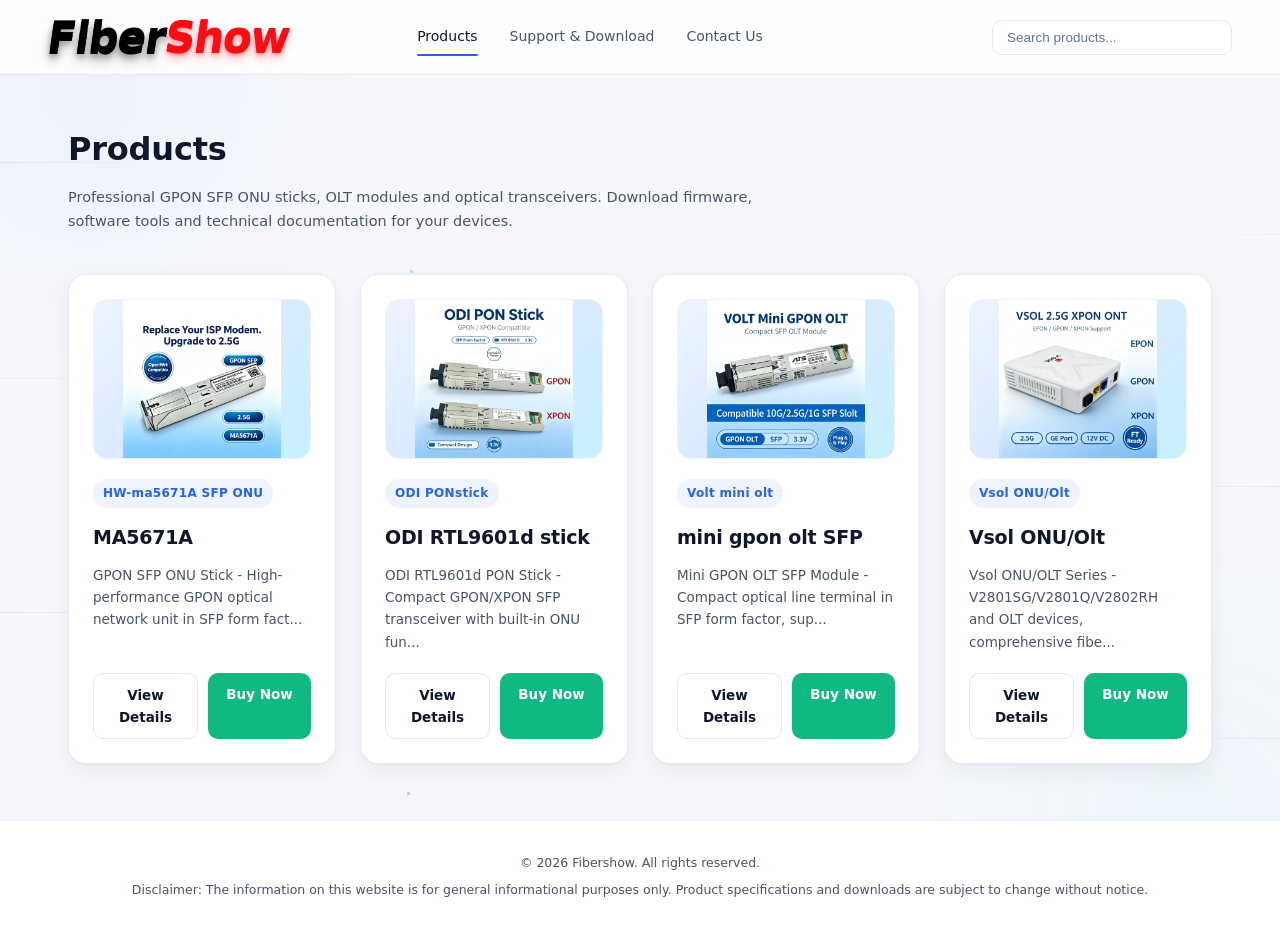
==== commit 7b4a83bc: "Update index.html" ====
--- a/index.html
+++ b/index.html
@@ -1,350 +1,101 @@
 <!DOCTYPE html>
 <html lang="en">
 <head>
-    <meta charset="UTF-8">
-    <meta name="viewport" content="width=device-width, initial-scale=1.0">
-    <title>Fibershow | Fiber Communication Products</title>
-    <!-- 免费商用无版权字体 Nunito，圆润粗体，更贴近logo圆润笔画，Google Font开源可商用 -->
-    <link rel="preconnect" href="https://fonts.googleapis.com">
-    <link rel="preconnect" href="https://fonts.gstatic.com" crossorigin>
-    <link href="https://fonts.googleapis.com/css2?family=Nunito:wght@800;900&family=Open+Sans:wght@400;500;600;700&display=swap" rel="stylesheet">
-    <style>
-        :root {
-            --primary: #ff2020;
-            --text-main: #1f2937;
-            --text-secondary: #4b5563;
-            --bg-page: #ffffff;
-            --bg-card: #f8fafc;
-            --border-color: #e2e8f0;
-            --shadow: 0 4px 16px rgba(0,0,0,0.08);
-        }
-        *{
-            margin:0;
-            padding:0;
-            box-sizing:border-box;
-        }
-        body{
-            font-family: "Open Sans", system-ui, sans-serif;
-            background-color: var(--bg-page);
-            color: var(--text-main);
-            overflow-x:hidden;
-        }
-        /* 光纤动态背景线条 */
-        .bg-fiber-lines{
-            position:fixed;
-            top:0;
-            left:0;
-            width:100%;
-            height:100%;
-            z-index:-1;
-            opacity:0.08;
-        }
-        .fiber-line{
-            position:absolute;
-            background:linear-gradient(90deg,#3b82f6,var(--primary));
-            height:1px;
-            animation: fiberMove 14s linear infinite;
-        }
-        @keyframes fiberMove{
-            0%{transform:translateX(-120%);}
-            100%{transform:translateX(120%);}
-        }
-        /* 顶部导航栏 */
-        header{
-            display:grid;
-            grid-template-columns: auto 1fr 280px;
-            align-items:center;
-            padding:18px 40px;
-            border-bottom:1px solid var(--border-color);
-            background:#fff;
-            position:sticky;
-            top:0;
-            z-index:99;
-        }
-        /* ========== 【新版LOGO 匹配参考图片】 ========== */
-        .logo {
-            display: inline-block;
-            font-family: "Nunito", "Arial Rounded MT Bold", "Helvetica Rounded", sans-serif;
-            font-weight: 900;
-            font-size: 40px;
-            line-height: 1;
-            letter-spacing: -0.5px;
-            transform: skewX(-5deg);
-            color: #000000;
-            text-decoration: none;
-            cursor: pointer;
-            /* 柔和底部弥散阴影，去掉硬台阶 */
-            text-shadow: 0 6px 8px rgba(0,0,0,0.32);
-            transition: transform 0.22s ease;
-        }
-        .logo span {
-            color: #ff2020;
-            /* 红色文字增加淡淡的红色外发光，还原原图红色光晕效果 */
-            text-shadow: 
-                0 6px 8px rgba(0,0,0,0.32),
-                0 0 10px rgba(255,32,32,0.25);
-        }
-        .logo:hover{
-            transform: skewX(-5deg) translateY(-2px);
-        }
-        nav{
-            display:flex;
-            justify-content:center;
-            gap:36px;
-        }
-        nav a{
-            text-decoration:none;
-            color:var(--text-secondary);
-            font-weight:500;
-            font-size:16px;
-            transition:color 0.2s;
-        }
-        nav a.active,nav a:hover{
-            color:var(--primary);
-        }
-        .search-bar{
-            width:100%;
-            padding:9px 14px;
-            border:1px solid var(--border-color);
-            border-radius:8px;
-            font-size:15px;
-        }
-        .container{
-            max-width:1400px;
-            margin:0 auto;
-            padding:40px;
-        }
-        .section-title{
-            font-size:28px;
-            margin-bottom:32px;
-            color:var(--text-main);
-        }
-        /* 产品卡片 */
-        .product-grid{
-            display:grid;
-            grid-template-columns: repeat(auto-fill, minmax(280px,1fr));
-            gap:26px;
-        }
-        .product-card{
-            background:var(--bg-card);
-            border:1px solid var(--border-color);
-            border-radius:14px;
-            overflow:hidden;
-            box-shadow:var(--shadow);
-            transition: all 0.25s ease;
-        }
-        .product-card:hover{
-            transform:translateY(-4px);
-            box-shadow:0 8px 24px rgba(0,0,0,0.12);
-        }
-        .product-card img{
-            width:100%;
-            height:200px;
-            object-fit:contain;
-            padding:16px;
-            background:#fff;
-        }
-        .product-card-body{
-            padding:20px;
-        }
-        .product-card h3{
-            font-size:18px;
-            margin-bottom:10px;
-        }
-        .product-card p{
-            color:var(--text-secondary);
-            font-size:14px;
-            line-height:1.6;
-            margin-bottom:16px;
-        }
-        .btn{
-            display:inline-block;
-            padding:10px 18px;
-            border-radius:8px;
-            text-decoration:none;
-            font-weight:600;
-            font-size:14px;
-            cursor:pointer;
-        }
-        .btn-detail{
-            background:#eef2ff;
-            color:#2563eb;
-            border:none;
-            margin-right:8px;
-        }
-        .btn-buy{
-            background:var(--primary);
-            color:#fff;
-            border:none;
-        }
-        /* 弹窗样式 仅展示产品文字详情，无下载链接 */
-        .modal-overlay{
-            position:fixed;
-            inset:0;
-            background:rgba(0,0,0,0.45);
-            display:none;
-            align-items:center;
-            justify-content:center;
-            z-index:1000;
-        }
-        .modal{
-            background:#fff;
-            width:min(90%,700px);
-            border-radius:16px;
-            padding:32px;
-            box-shadow:0 10px 40px rgba(0,0,0,0.15);
-        }
-        .modal-close{
-            float:right;
-            border:none;
-            background:transparent;
-            font-size:26px;
-            cursor:pointer;
-            color:#666;
-        }
-        .modal h2{
-            margin-bottom:16px;
-        }
-        .modal p{
-            line-height:1.7;
-            color:var(--text-secondary);
-        }
-        /* 页面切换视图 */
-        .view{
-            display:none;
-        }
-        .view.active{
-            display:block;
-        }
-        /* 响应式适配 */
-        @media (max-width:1100px){
-            header{
-                grid-template-columns:1fr;
-                gap:16px;
-                padding:16px 24px;
-            }
-            .logo{
-                text-align:center;
-                font-size:36px;
-            }
-            nav{
-                gap:24px;
-            }
-        }
-        @media (max-width:768px){
-            .logo{
-                font-size:32px;
-            }
-            .container{
-                padding:24px 16px;
-            }
-            nav{
-                gap:16px;
-            }
-        }
-    </style>
+    <meta charset="UTF-8" />
+    <meta name="viewport" content="width=device-width, initial-scale=1.0" />
+    <title>Fibershow - Optical Networking Products & Downloads</title>
+    <meta name="description" content="Fibershow provides high-performance optical networking equipment, GPON SFP ONU sticks, OLT modules, firmware, software tools and technical documentation." />
+    <meta name="keywords" content="GPON, SFP ONU, OLT, optical network, fiber optic, MA5671A, ODI, VOLT, Vsol" />
+    <link rel="stylesheet" href="style.css" />
 </head>
+
 <body>
-    <!-- 动态光纤背景 -->
-    <div class="bg-fiber-lines" id="fiberBg"></div>
+    <div class="fiber-bg">
+        <div class="fiber-line line-1"></div>
+        <div class="fiber-line line-2"></div>
+        <div class="fiber-line line-3"></div>
+        <div class="fiber-line line-4"></div>
+        <div class="fiber-line line-5"></div>
+        <div class="fiber-line line-6"></div>
+        <div class="flash-dot dot-1"></div>
+        <div class="flash-dot dot-2"></div>
+        <div class="flash-dot dot-3"></div>
+        <div class="flash-dot dot-4"></div>
+        <div class="flash-dot dot-5"></div>
+        <div class="flash-dot dot-6"></div>
+        <div class="flash-dot dot-7"></div>
+        <div class="flash-dot dot-8"></div>
+    </div>
+
     <header>
-        <a href="#" class="logo">Fiber<span>Show</span></a>
+        <div class="logo">Fiber<span>Show</span></div>
         <nav>
             <a onclick="switchView('products')" id="nav-products" class="active">Products</a>
             <a onclick="switchView('support')" id="nav-support">Support & Download</a>
             <a onclick="switchView('contact')" id="nav-contact">Contact Us</a>
         </nav>
-        <div>
-            <input type="text" class="search-bar" placeholder="Search products...">
+        <div class="header-search-wrap">
+            <input type="text" id="product-search" class="search-bar" placeholder="Search products..." />
         </div>
     </header>
-    <main class="container">
-        <!-- 产品页面 -->
-        <div id="products" class="view active">
-            <h2 class="section-title">Fiber Communication Products</h2>
-            <div class="product-grid">
-                <!-- 产品1，图片调用image文件夹内图片 -->
-                <div class="product-card">
-                    <img src="image/sfp-plus-transceiver.png" alt="SFP+ Transceiver">
-                    <div class="product-card-body">
-                        <h3>10G SFP+ Transceiver</h3>
-                        <p>10G fiber optical module, compatible with major brand switches, stable transmission.</p>
-                        <button class="btn btn-detail" onclick="openModal('10G SFP+ Transceiver','High performance 10G SFP+ optical transceiver, single mode / multimode optional, low power consumption, industrial grade stability, widely used in fiber communication, data center.')">View Details</button>
-                        <a href="https://your-buy-link.com" target="_blank" class="btn btn-buy">Buy Now</a>
-                    </div>
+
+    <main>
+        <section id="view-products" class="view-section active">
+            <div class="page-title-block">
+                <h1>Products</h1>
+                <p>Professional GPON SFP ONU sticks, OLT modules and optical transceivers. Download firmware, software tools and technical documentation for your devices.</p>
+            </div>
+            <div id="product-grid" class="product-grid"></div>
+        </section>
+
+        <section id="view-support" class="view-section">
+            <div class="page-title-block">
+                <h1>Support & Downloads</h1>
+                <p>Access firmware updates, drivers, manuals, and technical documentation for your devices.</p>
+            </div>
+            <div id="support-grid" class="support-grid"></div>
+        </section>
+
+        <section id="view-contact" class="view-section">
+            <div class="page-title-block">
+                <h1>Contact Us</h1>
+                <p>For business inquiries, technical support, or after-sales service, please reach out through the following channels.</p>
+            </div>
+            <div class="contact-container">
+                <div class="contact-block">
+                    <h3>Technical Support</h3>
+                    <p>Email: <a href="mailto:1154246242@qq.com">1154246242@qq.com</a></p>
                 </div>
-                <!-- 产品2 -->
-                <div class="product-card">
-                    <img src="image/fiber-media-converter.png" alt="Fiber Media Converter">
-                    <div class="product-card-body">
-                        <h3>4 Port 2.5G + 2SFP+ Media Converter</h3>
-                        <p>2.5G Ethernet port + 10G SFP+ slot, fiber media converter for FTTH & enterprise network.</p>
-                        <button class="btn btn-detail" onclick="openModal('4 Port 2.5G + 2SFP+ Media Converter','Enterprise grade fiber media converter, 4*2.5G copper port + 2*10G SFP+ slot, support auto negotiation, suitable for campus network, broadband access.')">View Details</button>
-                        <a href="https://your-buy-link.com" target="_blank" class="btn btn-buy">Buy Now</a>
-                    </div>
-                </div>
-                <!-- 产品3 -->
-                <div class="product-card">
-                    <img src="image/ma5671a.png" alt="MA5671A ONU">
-                    <div class="product-card-body">
-                        <h3>MA5671A GPON ONU</h3>
-                        <p>High stability GPON ONU, widely used for fiber broadband access, support bridge mode.</p>
-                        <button class="btn btn-detail" onclick="openModal('MA5671A GPON ONU','MA5671A GPON terminal, reliable receiving sensitivity, support bridge mode, for home and small business fiber access.')">View Details</button>
-                        <a href="https://your-buy-link.com" target="_blank" class="btn btn-buy">Buy Now</a>
-                    </div>
+                <div class="contact-block">
+                    <h3>Business & Sales</h3>
+                    <p>Email: <a href="mailto:896884964@qq.com">896884964@qq.com</a></p>
+                    <p>WhatsApp: water9626</p>
+                    <p>Working hours: Mon-Fri, 9:00 AM - 6:00 PM (UTC+8)</p>
                 </div>
             </div>
-        </div>
-        <!-- Support & Download -->
-        <div id="support" class="view">
-            <h2 class="section-title">Support & Download</h2>
-            <p style="margin-bottom:20px;">Technical documents, firmware and user manuals for Fibershow products.</p>
-        </div>
-        <!-- Contact -->
-        <div id="contact" class="view">
-            <h2 class="section-title">Contact Us</h2>
-            <p>Email: contact@fibershow.com</p>
-            <p>WhatsApp: +86 13800138000</p>
-        </div>
+        </section>
     </main>
-    <!-- 产品详情弹窗（纯文字，无下载链接） -->
-    <div class="modal-overlay" id="modalOverlay">
+
+    <div class="modal-overlay" id="product-modal" onclick="closeModalOnOverlay(event)">
         <div class="modal">
-            <button class="modal-close" onclick="closeModal()">&times;</button>
-            <h2 id="modalTitle"></h2>
-            <p id="modalContent"></p>
+            <div class="modal-header">
+                <div>
+                    <h2 id="modal-title"></h2>
+                    <span class="modal-category" id="modal-category"></span>
+                </div>
+                <button class="modal-close" onclick="closeModal()">✕</button>
+            </div>
+            <div class="modal-body" id="modal-body"></div>
         </div>
     </div>
-    <script>
-        // 生成光纤背景线条
-        const fiberBg = document.getElementById('fiberBg');
-        for(let i=0;i<6;i++){
-            const line = document.createElement('div');
-            line.className = 'fiber-line';
-            line.style.top = `${Math.random()*100}%`;
-            line.style.width = `${Math.random()*400+200}px`;
-            line.style.animationDelay = `${Math.random()*6}s`;
-            fiberBg.appendChild(line);
-        }
-        // 页面切换
-        function switchView(id){
-            document.querySelectorAll('.view').forEach(v=>v.classList.remove('active'));
-            document.querySelectorAll('nav a').forEach(a=>a.classList.remove('active'));
-            document.getElementById(id).classList.add('active');
-            document.getElementById('nav-'+id).classList.add('active');
-        }
-        // 弹窗控制
-        function openModal(title,content){
-            document.getElementById('modalTitle').innerText = title;
-            document.getElementById('modalContent').innerText = content;
-            document.getElementById('modalOverlay').style.display = 'flex';
-        }
-        function closeModal(){
-            document.getElementById('modalOverlay').style.display = 'none';
-        }
-        document.getElementById('modalOverlay').addEventListener('click',function(e){
-            if(e.target === this) closeModal();
-        })
-    </script>
+
+    <button class="back-to-top" id="backToTop" onclick="window.scrollTo({top:0,behavior:'smooth'})">↑</button>
+
+    <footer>
+        <p>&copy; 2026 Fibershow. All rights reserved.</p>
+        <p>Disclaimer: The information on this website is for general informational purposes only. Product specifications and downloads are subject to change without notice.</p>
+    </footer>
+
+    <script src="script.js"></script>
 </body>
 </html>
--- a/style.css
+++ b/style.css
@@ -0,0 +1,568 @@
+:root {
+    --bg-page: #ffffff;
+    --bg-page-2: #f5f7fb;
+    --card-bg: #ffffff;
+    --card-border: rgba(226, 232, 240, 0.8);
+    --text-main: #0f172a;
+    --text-muted: #475569;
+    --text-small: #64748b;
+    --accent-blue: #2563eb;
+    --accent-blue-hover: #1d4ed8;
+    --accent-cyan: #06b6d4;
+    --accent-green: #10b981;
+    --accent-green-hover: #059669;
+    --header-bg: rgba(255, 255, 255, 0.82);
+    --shadow-card: 0 1px 2px rgba(15, 23, 42, 0.04), 0 8px 24px rgba(15, 23, 42, 0.06);
+    --shadow-hover: 0 10px 30px rgba(37, 99, 235, 0.12);
+}
+* { margin: 0; padding: 0; box-sizing: border-box; }
+body {
+    font-family: system-ui, -apple-system, sans-serif;
+    background: var(--bg-page-2);
+    color: var(--text-main);
+    line-height: 1.65;
+    min-height: 100vh;
+    display: flex;
+    flex-direction: column;
+    overflow-x: hidden;
+}
+.fiber-bg {
+    position: fixed;
+    inset: 0;
+    z-index: -1;
+    pointer-events: none;
+    overflow: hidden;
+}
+.fiber-bg::before,
+.fiber-bg::after {
+    content: "";
+    position: absolute;
+    width: 420px;
+    height: 420px;
+    border-radius: 50%;
+    filter: blur(110px);
+    opacity: 0.08;
+}
+.fiber-bg::before {
+    background: radial-gradient(circle, var(--accent-blue), transparent 65%);
+    top: -120px; left: -120px;
+}
+.fiber-bg::after {
+    background: radial-gradient(circle, var(--accent-cyan), transparent 65%);
+    bottom: -120px; right: -120px;
+}
+.fiber-line {
+    position: absolute;
+    height: 1px;
+    border-radius: 2px;
+    opacity: 0.12;
+    background: linear-gradient(90deg, transparent, var(--accent-blue), transparent);
+    animation: fiberFlash 6s ease-in-out infinite;
+}
+.fiber-line.line-1 { top: 18%; left: -180px; width: 340px; animation-delay: 0s; }
+.fiber-line.line-2 { top: 42%; left: -120px; width: 280px; opacity: 0.08; animation-delay: 1.2s; }
+.fiber-line.line-3 { top: 68%; left: -160px; width: 320px; animation-delay: 2.4s; }
+.fiber-line.line-4 { top: 26%; right: -200px; width: 300px; opacity: 0.09; animation-delay: 0.6s; }
+.fiber-line.line-5 { top: 54%; right: -140px; width: 260px; animation-delay: 1.8s; }
+.fiber-line.line-6 { top: 82%; right: -180px; width: 340px; opacity: 0.1; animation-delay: 3s; }
+@keyframes fiberFlash {
+    0%, 100% { opacity: 0.06; transform: scaleX(0.9); }
+    50% { opacity: 0.18; transform: scaleX(1.08); }
+}
+.flash-dot {
+    position: absolute;
+    width: 3px;
+    height: 3px;
+    border-radius: 50%;
+    background: var(--accent-blue);
+    opacity: 0.35;
+    box-shadow: 0 0 10px rgba(37, 99, 235, 0.4);
+    animation: dotFlash 4s ease-in-out infinite;
+}
+.flash-dot.dot-1 { top: 22%; left: 18%; animation-delay: 0s; }
+.flash-dot.dot-2 { top: 46%; left: 42%; background: var(--accent-cyan); box-shadow: 0 0 10px rgba(6, 182, 212, 0.4); animation-delay: 0.8s; }
+.flash-dot.dot-3 { top: 72%; left: 66%; background: var(--accent-blue); animation-delay: 1.6s; }
+.flash-dot.dot-4 { top: 34%; right: 22%; background: var(--accent-green); box-shadow: 0 0 10px rgba(16, 185, 129, 0.4); animation-delay: 2.4s; }
+.flash-dot.dot-5 { top: 60%; right: 44%; background: var(--accent-cyan); animation-delay: 1.2s; }
+.flash-dot.dot-6 { top: 88%; right: 68%; background: var(--accent-blue); animation-delay: 2s; }
+.flash-dot.dot-7 { top: 30%; left: 32%; background: var(--accent-green); animation-delay: 0.4s; }
+.flash-dot.dot-8 { top: 58%; left: 54%; background: var(--accent-blue); animation-delay: 2.8s; }
+@keyframes dotFlash {
+    0%, 100% { transform: scale(0.6); opacity: 0.2; }
+    50% { transform: scale(1.3); opacity: 0.55; }
+}
+a { color: var(--accent-blue); text-decoration: none; transition: color 0.2s ease; }
+a:hover { color: var(--accent-blue-hover); }
+header {
+    display: grid;
+    grid-template-columns: 140px 1fr 240px;
+    align-items: center;
+    gap: 24px;
+    padding: 16px 48px;
+    background: var(--header-bg);
+    backdrop-filter: blur(14px);
+    border-bottom: 1px solid rgba(226, 232, 240, 0.9);
+    position: sticky;
+    top: 0;
+    z-index: 1000;
+}
+/* ========== 修改后的LOGO样式 ========== */
+/* ========== 图片同款文字LOGO：圆润粗体 + 黑红分色 + 3D阴影 ========== */
+
+.logo {
+    display: inline-block;
+    font-family: "Comic Sans MS", "Chalkboard SE", "Marker Felt", "Arial Rounded MT Bold", system-ui, sans-serif;
+    font-weight: 900;
+    font-size: 42px;
+    line-height: 1;
+    letter-spacing: -1px;
+    transform: skewX(-8deg);
+    color: #000000;
+    cursor: pointer;
+    text-decoration: none;
+
+    /* 底层深色投影 */
+    text-shadow:
+        0px 3px 0px #000000,
+        0px 6px 6px rgba(0, 0, 0, 0.35),
+        0px 10px 12px rgba(0, 0, 0, 0.25);
+
+    transition: transform 0.25s ease;
+}
+
+/* show 红色部分 */
+.logo span {
+    color: #ff0b14;
+
+    /* 红色文字底部增加红色反光阴影 */
+    text-shadow:
+        0px 2px 0px #ff0b14,
+        0px 4px 4px rgba(255, 11, 20, 0.35),
+        0px 8px 10px rgba(255, 11, 20, 0.25);
+}
+
+/* 鼠标悬浮：整体上浮，模拟3D抬起 */
+.logo:hover {
+    transform: skewX(-8deg) translateY(-3px);
+}
+
+/* ===================================== */
+nav { display: flex; justify-content: center; gap: 32px; }
+nav a {
+    font-weight: 500;
+    font-size: 14px;
+    color: var(--text-muted);
+    cursor: pointer;
+    position: relative;
+    padding: 6px 0;
+}
+nav a:hover { color: var(--text-main); }
+nav a.active { color: var(--text-main); }
+nav a.active::after {
+    content: "";
+    position: absolute;
+    left: 0; bottom: -1px;
+    width: 100%;
+    height: 2px;
+    background: var(--accent-blue);
+    border-radius: 2px;
+}
+.header-search-wrap { width: 100%; }
+.search-bar {
+    width: 100%;
+    padding: 9px 14px;
+    background: #ffffff;
+    border: 1px solid #e2e8f0;
+    border-radius: 10px;
+    color: var(--text-main);
+    font-size: 13.5px;
+    transition: all 0.2s ease;
+}
+.search-bar::placeholder { color: var(--text-small); }
+.search-bar:focus {
+    outline: none;
+    border-color: var(--accent-blue);
+    box-shadow: 0 0 0 3px rgba(37, 99, 235, 0.12);
+}
+main {
+    flex: 1;
+    padding: 48px 48px 56px;
+    max-width: 1240px;
+    margin: 0 auto;
+    width: 100%;
+}
+.view-section { display: none; animation: fadeIn 0.3s ease both; }
+.view-section.active { display: block; }
+@keyframes fadeIn {
+    from { opacity: 0; transform: translateY(6px); }
+    to { opacity: 1; transform: translateY(0); }
+}
+h1, h2, h3 { color: var(--text-main); letter-spacing: -0.2px; }
+h1 { font-size: 32px; font-weight: 700; margin-bottom: 10px; }
+h2 { font-size: 18px; font-weight: 600; margin-bottom: 8px; }
+h3 { font-size: 14px; font-weight: 600; margin-bottom: 10px; color: var(--text-main); }
+p { color: var(--text-muted); margin-bottom: 24px; font-size: 14.5px; }
+.page-title-block { margin-bottom: 40px; }
+.page-title-block p { max-width: 720px; }
+.product-grid {
+    display: grid;
+    grid-template-columns: repeat(4, 1fr);
+    gap: 24px;
+}
+.card {
+    background: var(--card-bg);
+    border: 1px solid var(--card-border);
+    border-radius: 18px;
+    box-shadow: var(--shadow-card);
+    padding: 24px;
+    display: flex;
+    flex-direction: column;
+    transition: all 0.35s ease;
+}
+.card:hover {
+    transform: translateY(-4px);
+    border-color: rgba(37, 99, 235, 0.25);
+    box-shadow: var(--shadow-hover);
+}
+.card-img-wrap {
+    width: 100%;
+    height: 160px;
+    border-radius: 14px;
+    margin-bottom: 20px;
+    overflow: hidden;
+    border: 1px solid #eef2ff;
+    position: relative;
+    background: linear-gradient(135deg, #eef4ff 0%, #dbeafe 45%, #c7f0ff 100%);
+    display: flex;
+    align-items: center;
+    justify-content: center;
+}
+.card-img-wrap img {
+    width: 100%;
+    height: 100%;
+    object-fit: contain;
+}
+.card .category {
+    font-size: 12px;
+    font-weight: 600;
+    color: var(--accent-blue);
+    background: rgba(37, 99, 235, 0.08);
+    padding: 5px 10px;
+    border-radius: 999px;
+    width: fit-content;
+    margin-bottom: 14px;
+    letter-spacing: 0.3px;
+}
+.card h2 { font-size: 19px; margin-bottom: 10px; }
+.card .desc {
+    color: var(--text-muted);
+    font-size: 13.5px;
+    flex: 1;
+    margin-bottom: 20px;
+    line-height: 1.65;
+}
+.card-btn-row {
+    display: flex;
+    gap: 10px;
+}
+.card .btn {
+    display: inline-block;
+    padding: 10px 14px;
+    border-radius: 10px;
+    font-weight: 600;
+    font-size: 13.5px;
+    text-align: center;
+    transition: all 0.25s ease;
+    cursor: pointer;
+    border: none;
+    flex: 1;
+}
+.card .btn-primary {
+    background: #ffffff;
+    color: var(--text-main);
+    border: 1px solid #e2e8f0;
+}
+.card .btn-primary:hover {
+    border-color: var(--accent-blue);
+    color: var(--accent-blue);
+}
+.card .btn-buy {
+    background: var(--accent-green);
+    color: #ffffff;
+}
+.card .btn-buy:hover {
+    background: var(--accent-green-hover);
+    box-shadow: 0 8px 20px rgba(16, 185, 129, 0.25);
+}
+.no-result {
+    text-align: center;
+    padding: 56px 20px;
+    color: var(--text-small);
+    font-size: 14.5px;
+    grid-column: 1 / -1;
+}
+.support-grid {
+    display: grid;
+    grid-template-columns: repeat(auto-fit, minmax(360px, 1fr));
+    gap: 24px;
+}
+.support-item {
+    background: var(--card-bg);
+    border: 1px solid var(--card-border);
+    border-radius: 18px;
+    box-shadow: var(--shadow-card);
+    padding: 28px;
+    transition: all 0.3s ease;
+}
+.support-item:hover {
+    border-color: rgba(37, 99, 235, 0.22);
+    box-shadow: var(--shadow-hover);
+}
+.support-item .support-meta {
+    font-size: 12.5px;
+    color: var(--text-small);
+    margin-bottom: 18px;
+    line-height: 1.6;
+}
+.support-item ul { list-style: none; }
+.support-item li {
+    padding: 11px 0;
+    font-size: 13.5px;
+    border-bottom: 1px dashed #e2e8f0;
+    display: flex;
+    justify-content: space-between;
+    align-items: center;
+    gap: 12px;
+}
+.support-item li:last-child { border-bottom: none; }
+.support-item li .link-text {
+    flex: 1;
+    display: flex;
+    align-items: center;
+    gap: 8px;
+    min-width: 0;
+}
+.support-item li .link-text a {
+    color: var(--text-muted);
+    overflow: hidden;
+    text-overflow: ellipsis;
+    white-space: nowrap;
+}
+.support-item li .link-text a:hover { color: var(--accent-blue); }
+.res-count {
+    flex-shrink: 0;
+    font-size: 11px;
+    font-weight: 600;
+    color: var(--accent-green);
+    background: rgba(16, 185, 129, 0.08);
+    padding: 4px 9px;
+    border-radius: 999px;
+    white-space: nowrap;
+}
+.modal-overlay {
+    display: none;
+    position: fixed;
+    inset: 0;
+    background: rgba(15, 23, 42, 0.45);
+    backdrop-filter: blur(4px);
+    z-index: 2000;
+    align-items: center;
+    justify-content: center;
+    padding: 20px;
+    animation: fadeIn 0.2s ease both;
+}
+.modal-overlay.active { display: flex; }
+.modal {
+    background: #ffffff;
+    border-radius: 20px;
+    width: 100%;
+    max-width: 640px;
+    max-height: 86vh;
+    overflow-y: auto;
+    box-shadow: 0 30px 80px rgba(15, 23, 42, 0.18);
+    animation: modalSlide 0.25s cubic-bezier(0.4, 0, 0.2, 1);
+}
+@keyframes modalSlide {
+    from { opacity: 0; transform: translateY(14px) scale(0.98); }
+    to { opacity: 1; transform: translateY(0) scale(1); }
+}
+.modal-header {
+    padding: 24px 28px;
+    border-bottom: 1px solid #f1f5f9;
+    display: flex;
+    justify-content: space-between;
+    align-items: flex-start;
+    gap: 16px;
+    position: sticky;
+    top: 0;
+    background: #ffffff;
+    border-radius: 20px 20px 0 0;
+    z-index: 1;
+}
+.modal-header h2 { font-size: 21px; margin-bottom: 4px; }
+.modal-header .modal-category {
+    font-size: 12px;
+    font-weight: 600;
+    color: var(--accent-blue);
+    background: rgba(37, 99, 235, 0.08);
+    padding: 4px 10px;
+    border-radius: 999px;
+    display: inline-block;
+}
+.modal-close {
+    flex-shrink: 0;
+    width: 34px;
+    height: 34px;
+    border-radius: 10px;
+    border: 1px solid #e2e8f0;
+    background: #ffffff;
+    color: var(--text-muted);
+    cursor: pointer;
+    font-size: 16px;
+    display: flex;
+    align-items: center;
+    justify-content: center;
+    transition: all 0.2s ease;
+}
+.modal-close:hover {
+    background: #f8fafc;
+    color: var(--text-main);
+    border-color: #cbd5e1;
+}
+.modal-body { padding: 24px 28px 28px; }
+.modal-desc {
+    color: var(--text-muted);
+    font-size: 14px;
+    margin-bottom: 22px;
+    line-height: 1.7;
+}
+.spec-table {
+    width: 100%;
+    border-collapse: collapse;
+    margin-bottom: 24px;
+    font-size: 13px;
+}
+.spec-table tr { border-bottom: 1px solid #f1f5f9; }
+.spec-table td { padding: 10px 0; }
+.spec-table td:first-child {
+    color: var(--text-small);
+    font-weight: 500;
+    width: 40%;
+}
+.spec-table td:last-child {
+    color: var(--text-main);
+    font-weight: 600;
+}
+.modal-res-block { margin-bottom: 24px; }
+.modal-res-block h3 {
+    margin-bottom: 12px;
+    padding-bottom: 8px;
+    border-bottom: 1px solid #f1f5f9;
+}
+.modal-res-list { list-style: none; }
+.modal-res-list li {
+    padding: 10px 0;
+    display: flex;
+    justify-content: space-between;
+    align-items: center;
+    gap: 12px;
+    border-bottom: 1px dashed #e2e8f0;
+}
+.modal-res-list li:last-child { border-bottom: none; }
+.modal-res-link {
+    display: flex;
+    align-items: center;
+    gap: 8px;
+    color: var(--text-muted);
+}
+.modal-res-link:hover { color: var(--accent-blue); }
+.contact-container { max-width: 640px; margin: 0 auto; }
+.contact-block {
+    background: var(--card-bg);
+    border: 1px solid var(--card-border);
+    border-radius: 18px;
+    box-shadow: var(--shadow-card);
+    padding: 28px;
+    margin-bottom: 24px;
+}
+.contact-block h3 { font-size: 17px; margin-bottom: 12px; }
+.contact-block p { font-size: 14px; color: var(--text-muted); margin-bottom: 8px; }
+footer {
+    padding: 32px 48px;
+    text-align: center;
+    font-size: 12.5px;
+    color: var(--text-small);
+    background: #ffffff;
+    border-top: 1px solid #eef2f7;
+}
+footer p { margin-bottom: 6px; font-size: 12.5px; }
+footer p:last-child { margin-bottom: 0; }
+.back-to-top {
+    position: fixed;
+    bottom: 28px;
+    right: 28px;
+    width: 42px;
+    height: 42px;
+    border-radius: 12px;
+    background: var(--text-main);
+    color: #fff;
+    border: none;
+    cursor: pointer;
+    font-size: 16px;
+    display: flex;
+    align-items: center;
+    justify-content: center;
+    box-shadow: 0 8px 24px rgba(15, 23, 42, 0.18);
+    transition: all 0.3s ease;
+    opacity: 0;
+    visibility: hidden;
+    transform: translateY(10px);
+    z-index: 999;
+}
+.back-to-top.visible {
+    opacity: 1;
+    visibility: visible;
+    transform: translateY(0);
+}
+.back-to-top:hover {
+    background: var(--accent-blue);
+    transform: translateY(-3px);
+}
+@media (max-width: 1100px) {
+    header {
+        grid-template-columns: 1fr;
+        gap: 14px;
+        padding: 14px 28px;
+    }
+    .logo { text-align: center; }
+    nav { gap: 28px; }
+    .header-search-wrap { max-width: 460px; margin: 0 auto; }
+    main { padding: 36px 28px 44px; }
+    .product-grid { grid-template-columns: repeat(3, 1fr); gap: 22px; }
+}
+@media (max-width: 768px) {
+    header { padding: 12px 20px; }
+    nav { flex-wrap: wrap; gap: 20px; justify-content: center; }
+    nav a { font-size: 13.5px; }
+    main { padding: 28px 20px 36px; }
+    h1 { font-size: 28px; }
+    .product-grid { grid-template-columns: repeat(2, 1fr); gap: 18px; }
+    .card { padding: 22px; }
+    .card-img-wrap { height: 144px; }
+    .card h2 { font-size: 18px; }
+    .support-grid { grid-template-columns: 1fr; gap: 22px; }
+    .support-item { padding: 24px; }
+    .contact-container { width: 100%; }
+    footer { padding: 28px 20px; }
+    .modal { max-height: 90vh; }
+    .modal-header, .modal-body { padding-left: 22px; padding-right: 22px; }
+    .back-to-top { bottom: 20px; right: 20px; width: 40px; height: 40px; }
+}
+@media (max-width: 480px) {
+    .product-grid { grid-template-columns: 1fr; }
+    h1 { font-size: 24px; }
+    .card { padding: 20px; }
+    .card-img-wrap { height: 136px; }
+    .card-btn-row { flex-direction: column; }
+    .support-item li { flex-direction: column; align-items: flex-start; gap: 6px; }
+}
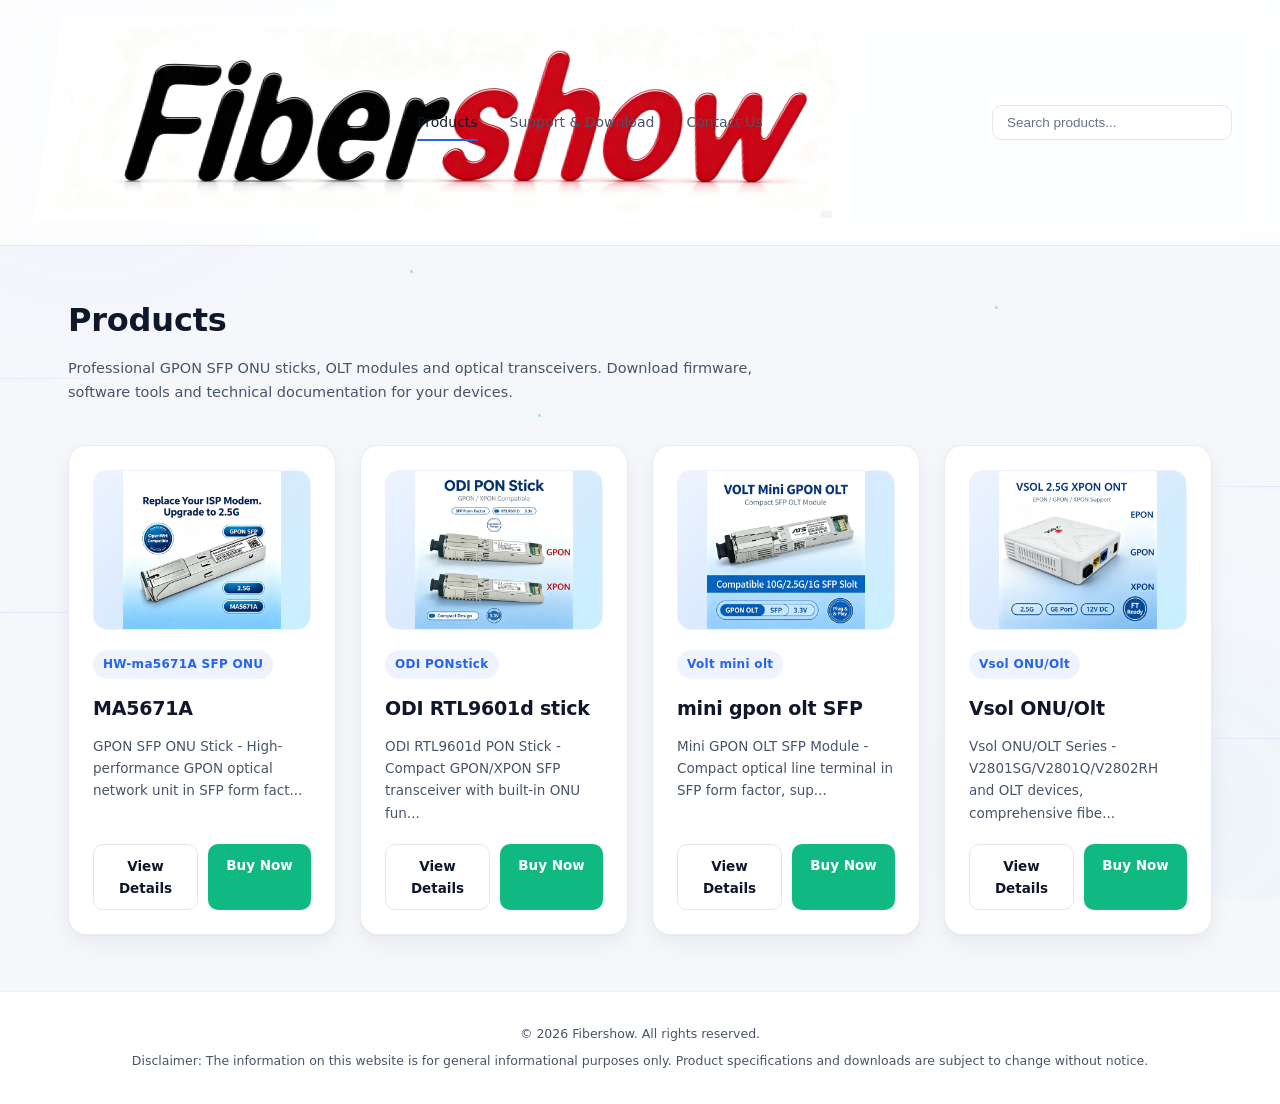
==== commit d2afdd23: "Update index.html" ====
--- a/index.html
+++ b/index.html
@@ -27,17 +27,20 @@
         <div class="flash-dot dot-8"></div>
     </div>
 
-    <header>
-        <div class="logo">Fiber<span>Show</span></div>
-        <nav>
-            <a onclick="switchView('products')" id="nav-products" class="active">Products</a>
-            <a onclick="switchView('support')" id="nav-support">Support & Download</a>
-            <a onclick="switchView('contact')" id="nav-contact">Contact Us</a>
-        </nav>
-        <div class="header-search-wrap">
-            <input type="text" id="product-search" class="search-bar" placeholder="Search products..." />
-        </div>
-    </header>
+   <header>
+    <a href="#" class="logo">
+        <img src="images/fibershow.png" alt="Fibershow Logo">
+    </a>
+    <nav>
+        <a onclick="switchView('products')" id="nav-products" class="active">Products</a>
+        <a onclick="switchView('support')" id="nav-support">Support & Download</a>
+        <a onclick="switchView('contact')" id="nav-contact">Contact Us</a>
+    </nav>
+    <div class="header-search-wrap">
+        <input type="text" id="product-search" class="search-bar" placeholder="Search products..." />
+    </div>
+</header>
+
 
     <main>
         <section id="view-products" class="view-section active">
@@ -69,7 +72,7 @@
                 <div class="contact-block">
                     <h3>Business & Sales</h3>
                     <p>Email: <a href="mailto:896884964@qq.com">896884964@qq.com</a></p>
-                    <p>WhatsApp: water9626</p>
+                    <p>WhatsApp: +8613620942929</p>
                     <p>Working hours: Mon-Fri, 9:00 AM - 6:00 PM (UTC+8)</p>
                 </div>
             </div>
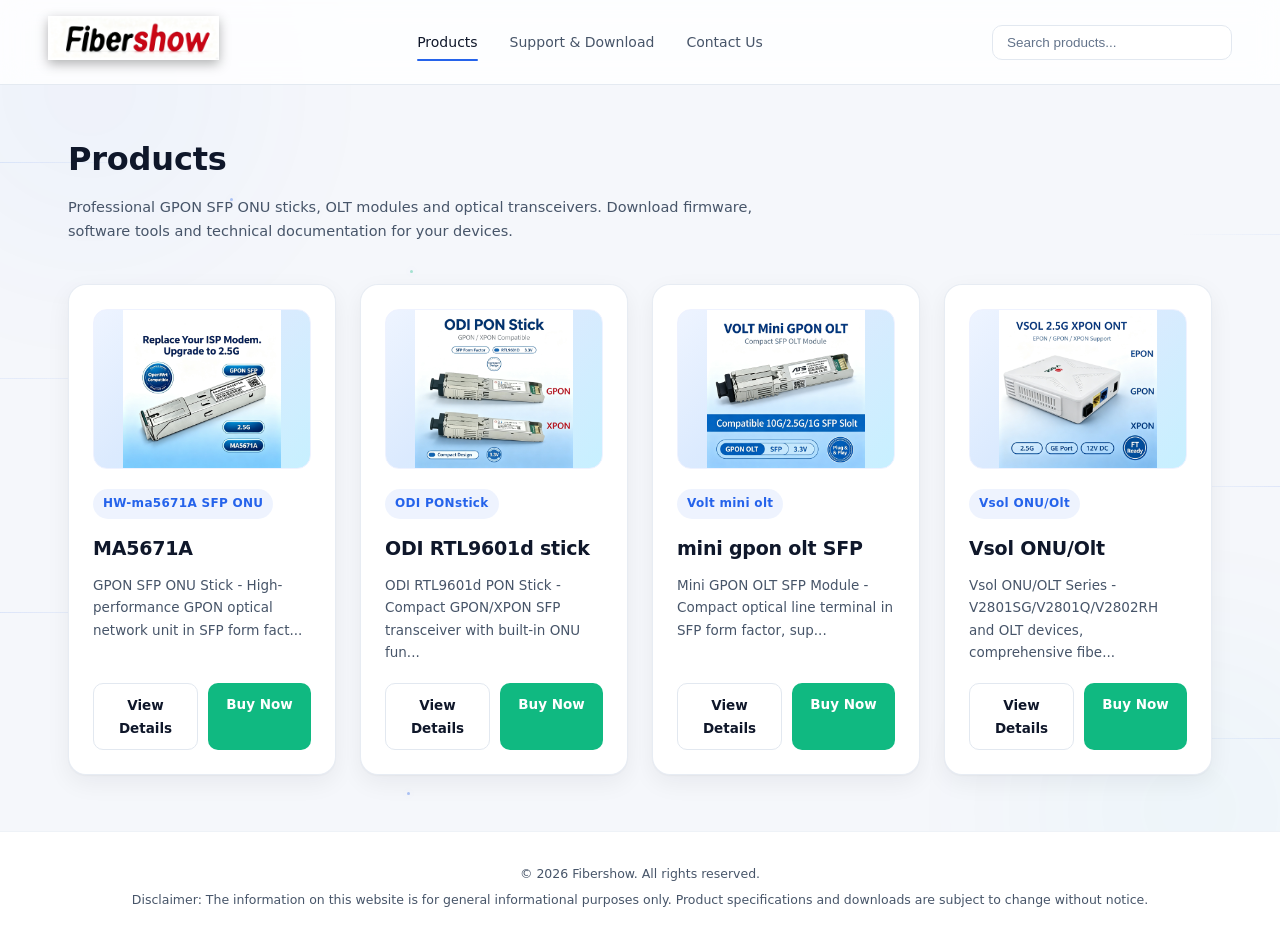
==== commit 8f1e9b98: "Update index.html" ====
--- a/index.html
+++ b/index.html
@@ -8,7 +8,6 @@
     <meta name="keywords" content="GPON, SFP ONU, OLT, optical network, fiber optic, MA5671A, ODI, VOLT, Vsol" />
     <link rel="stylesheet" href="style.css" />
 </head>
-
 <body>
     <div class="fiber-bg">
         <div class="fiber-line line-1"></div>
@@ -26,22 +25,19 @@
         <div class="flash-dot dot-7"></div>
         <div class="flash-dot dot-8"></div>
     </div>
-
-   <header>
-    <a href="#" class="logo">
-        <img src="images/fibershow.png" alt="Fibershow Logo">
-    </a>
-    <nav>
-        <a onclick="switchView('products')" id="nav-products" class="active">Products</a>
-        <a onclick="switchView('support')" id="nav-support">Support & Download</a>
-        <a onclick="switchView('contact')" id="nav-contact">Contact Us</a>
-    </nav>
-    <div class="header-search-wrap">
-        <input type="text" id="product-search" class="search-bar" placeholder="Search products..." />
-    </div>
-</header>
-
-
+    <header>
+        <a href="#" class="logo">
+            <img src="images/fibershow.png" alt="Fibershow Logo">
+        </a>
+        <nav>
+            <a onclick="switchView('products')" id="nav-products" class="active">Products</a>
+            <a onclick="switchView('support')" id="nav-support">Support & Download</a>
+            <a onclick="switchView('contact')" id="nav-contact">Contact Us</a>
+        </nav>
+        <div class="header-search-wrap">
+            <input type="text" id="product-search" class="search-bar" placeholder="Search products..." />
+        </div>
+    </header>
     <main>
         <section id="view-products" class="view-section active">
             <div class="page-title-block">
@@ -50,7 +46,6 @@
             </div>
             <div id="product-grid" class="product-grid"></div>
         </section>
-
         <section id="view-support" class="view-section">
             <div class="page-title-block">
                 <h1>Support & Downloads</h1>
@@ -58,7 +53,6 @@
             </div>
             <div id="support-grid" class="support-grid"></div>
         </section>
-
         <section id="view-contact" class="view-section">
             <div class="page-title-block">
                 <h1>Contact Us</h1>
@@ -78,7 +72,6 @@
             </div>
         </section>
     </main>
-
     <div class="modal-overlay" id="product-modal" onclick="closeModalOnOverlay(event)">
         <div class="modal">
             <div class="modal-header">
@@ -91,14 +84,11 @@
             <div class="modal-body" id="modal-body"></div>
         </div>
     </div>
-
     <button class="back-to-top" id="backToTop" onclick="window.scrollTo({top:0,behavior:'smooth'})">↑</button>
-
     <footer>
         <p>&copy; 2026 Fibershow. All rights reserved.</p>
         <p>Disclaimer: The information on this website is for general informational purposes only. Product specifications and downloads are subject to change without notice.</p>
     </footer>
-
     <script src="script.js"></script>
 </body>
 </html>
--- a/style.css
+++ b/style.css
@@ -107,44 +107,27 @@
     z-index: 1000;
 }
 /* ========== 修改后的LOGO样式 ========== */
-/* ========== 图片同款文字LOGO：圆润粗体 + 黑红分色 + 3D阴影 ========== */
-
 .logo {
     display: inline-block;
-    font-family: "Comic Sans MS", "Chalkboard SE", "Marker Felt", "Arial Rounded MT Bold", system-ui, sans-serif;
-    font-weight: 900;
-    font-size: 42px;
-    line-height: 1;
-    letter-spacing: -1px;
-    transform: skewX(-8deg);
-    color: #000000;
     cursor: pointer;
-    text-decoration: none;
+}
+.logo img {
+    height: 44px;
+    width: auto;
+    object-fit: contain;
+    filter: drop-shadow(0px 4px 6px rgba(0,0,0,0.3));
+    transition: transform 0.22s ease;
+}
+.logo:hover img {
+    transform: translateY(-2px);
+}
+/* 移动端适配，手机缩小LOGO高度 */
+@media (max-width:768px){
+    .logo img {
+        height:36px;
+    }
+}
 
-    /* 底层深色投影 */
-    text-shadow:
-        0px 3px 0px #000000,
-        0px 6px 6px rgba(0, 0, 0, 0.35),
-        0px 10px 12px rgba(0, 0, 0, 0.25);
-
-    transition: transform 0.25s ease;
-}
-
-/* show 红色部分 */
-.logo span {
-    color: #ff0b14;
-
-    /* 红色文字底部增加红色反光阴影 */
-    text-shadow:
-        0px 2px 0px #ff0b14,
-        0px 4px 4px rgba(255, 11, 20, 0.35),
-        0px 8px 10px rgba(255, 11, 20, 0.25);
-}
-
-/* 鼠标悬浮：整体上浮，模拟3D抬起 */
-.logo:hover {
-    transform: skewX(-8deg) translateY(-3px);
-}
 
 /* ===================================== */
 nav { display: flex; justify-content: center; gap: 32px; }
